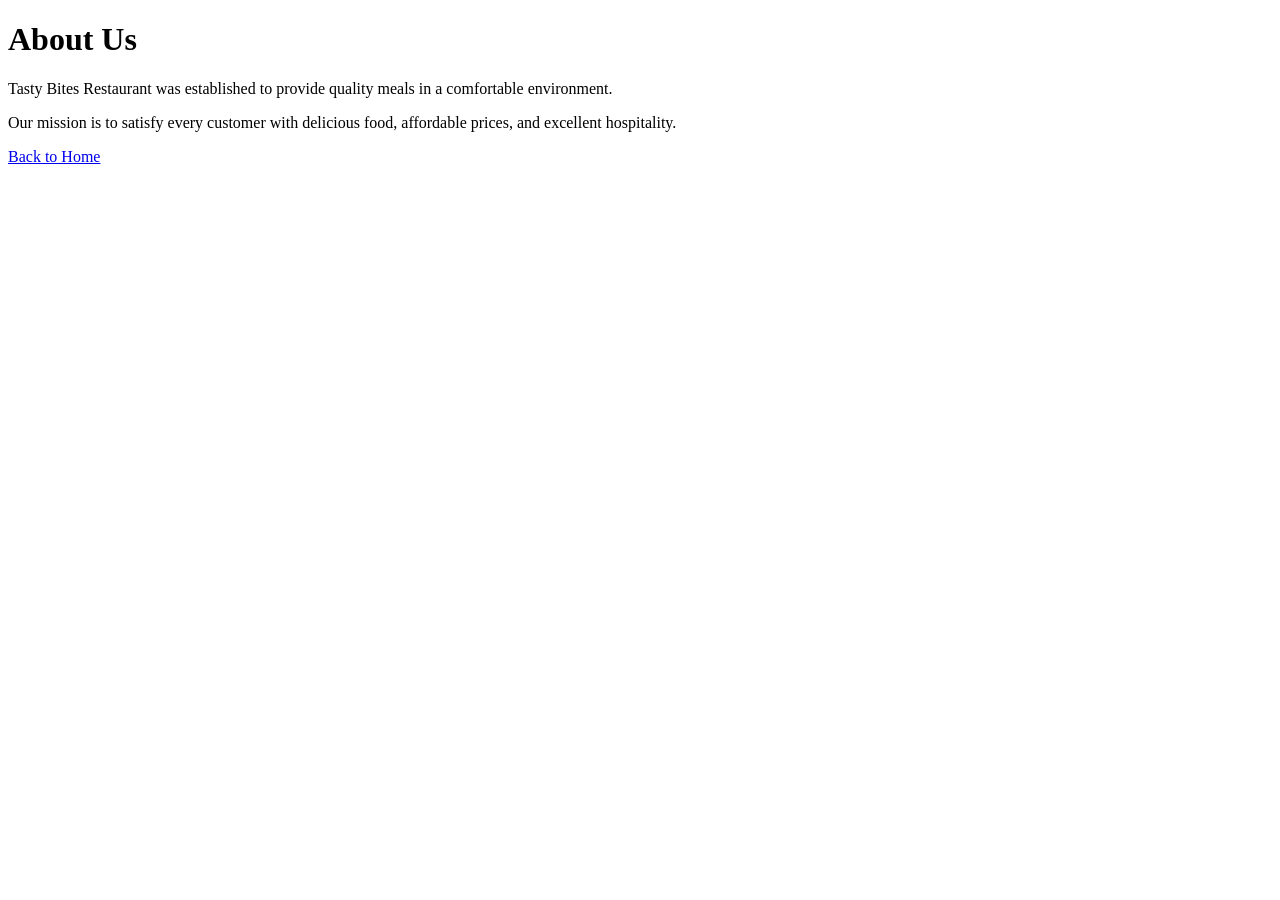
==== about.html @ 7d634af4 "add restaurant websites with 11 HTML pages" ====
<!DOCTYPE html>
<html lang="en">
<head>
    <meta charset="UTF-8">
    <meta name="viewport" content="width=device-width, initial-scale=1.0">
    <title>About Us</title>
</head>
<body>
    <h1>About Us</h1>

<p>Tasty Bites Restaurant was established to provide quality meals in a comfortable environment.</p>

<p>Our mission is to satisfy every customer with delicious food, affordable prices, and excellent hospitality.</p>

<a href="index.html">Back to Home</a>
</body>
</html>
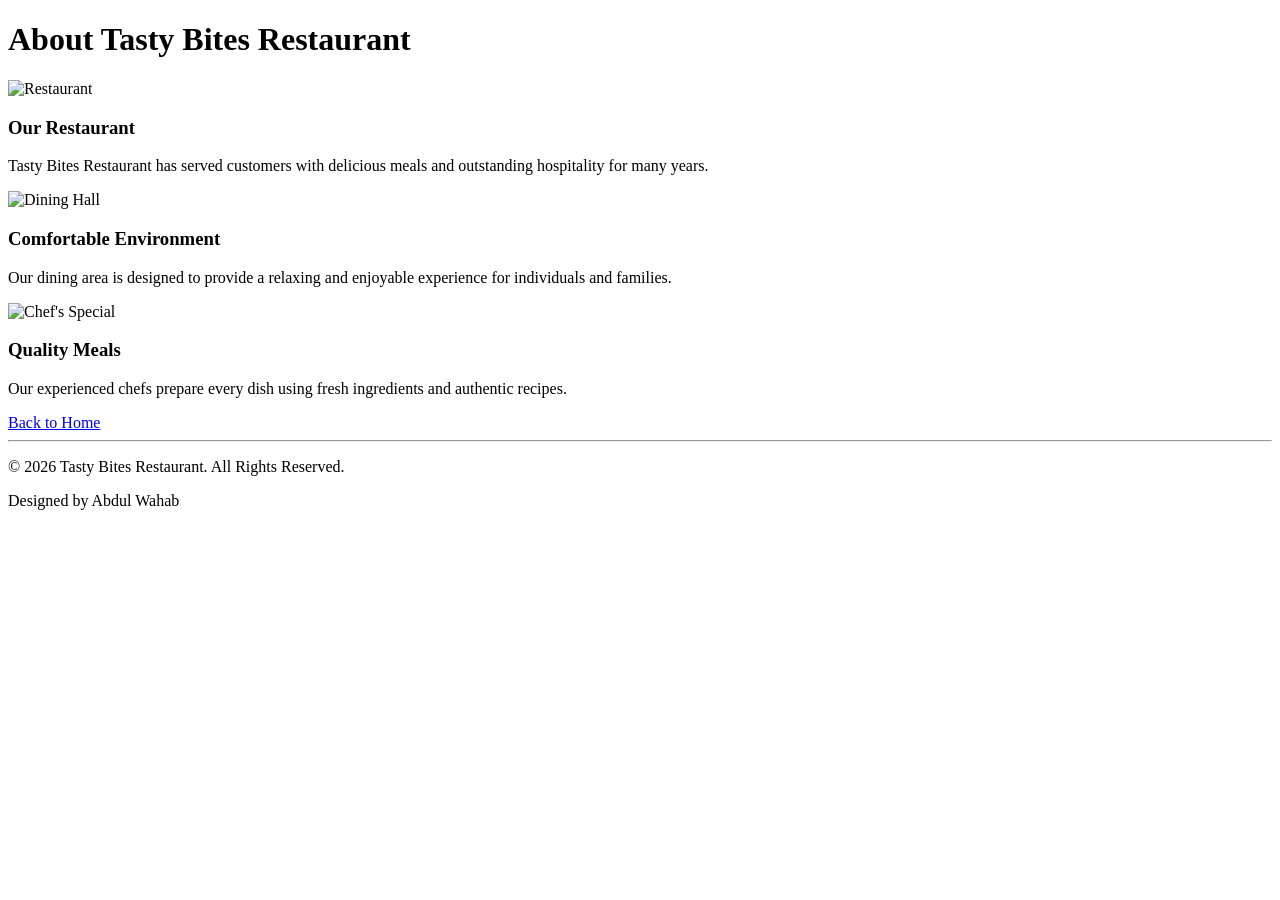
==== commit 03d5a96a: "updated restaurant website with images and new pages" ====
--- a/about.html
+++ b/about.html
@@ -6,12 +6,30 @@
     <title>About Us</title>
 </head>
 <body>
-    <h1>About Us</h1>
+    <h1>About Tasty Bites Restaurant</h1>
 
-<p>Tasty Bites Restaurant was established to provide quality meals in a comfortable environment.</p>
+<img src="https://images.unsplash.com/photo-1552566626-52f8b828add9?w=500" alt="Restaurant" width="300">
 
-<p>Our mission is to satisfy every customer with delicious food, affordable prices, and excellent hospitality.</p>
+<h3>Our Restaurant</h3>
+<p>Tasty Bites Restaurant has served customers with delicious meals and outstanding hospitality for many years.</p>
+
+<img src="https://images.unsplash.com/photo-1517248135467-4c7edcad34c4?w=500" alt="Dining Hall" width="300">
+
+<h3>Comfortable Environment</h3>
+<p>Our dining area is designed to provide a relaxing and enjoyable experience for individuals and families.</p>
+
+<img src="https://images.unsplash.com/photo-1414235077428-338989a2e8c0?w=500" alt="Chef's Special" width="300">
+
+<h3>Quality Meals</h3>
+<p>Our experienced chefs prepare every dish using fresh ingredients and authentic recipes.</p>
 
 <a href="index.html">Back to Home</a>
+
+<hr>
+
+<footer>
+    <p>&copy; 2026 Tasty Bites Restaurant. All Rights Reserved.</p>
+    <p>Designed by Abdul Wahab</p>
+</footer>
 </body>
 </html>
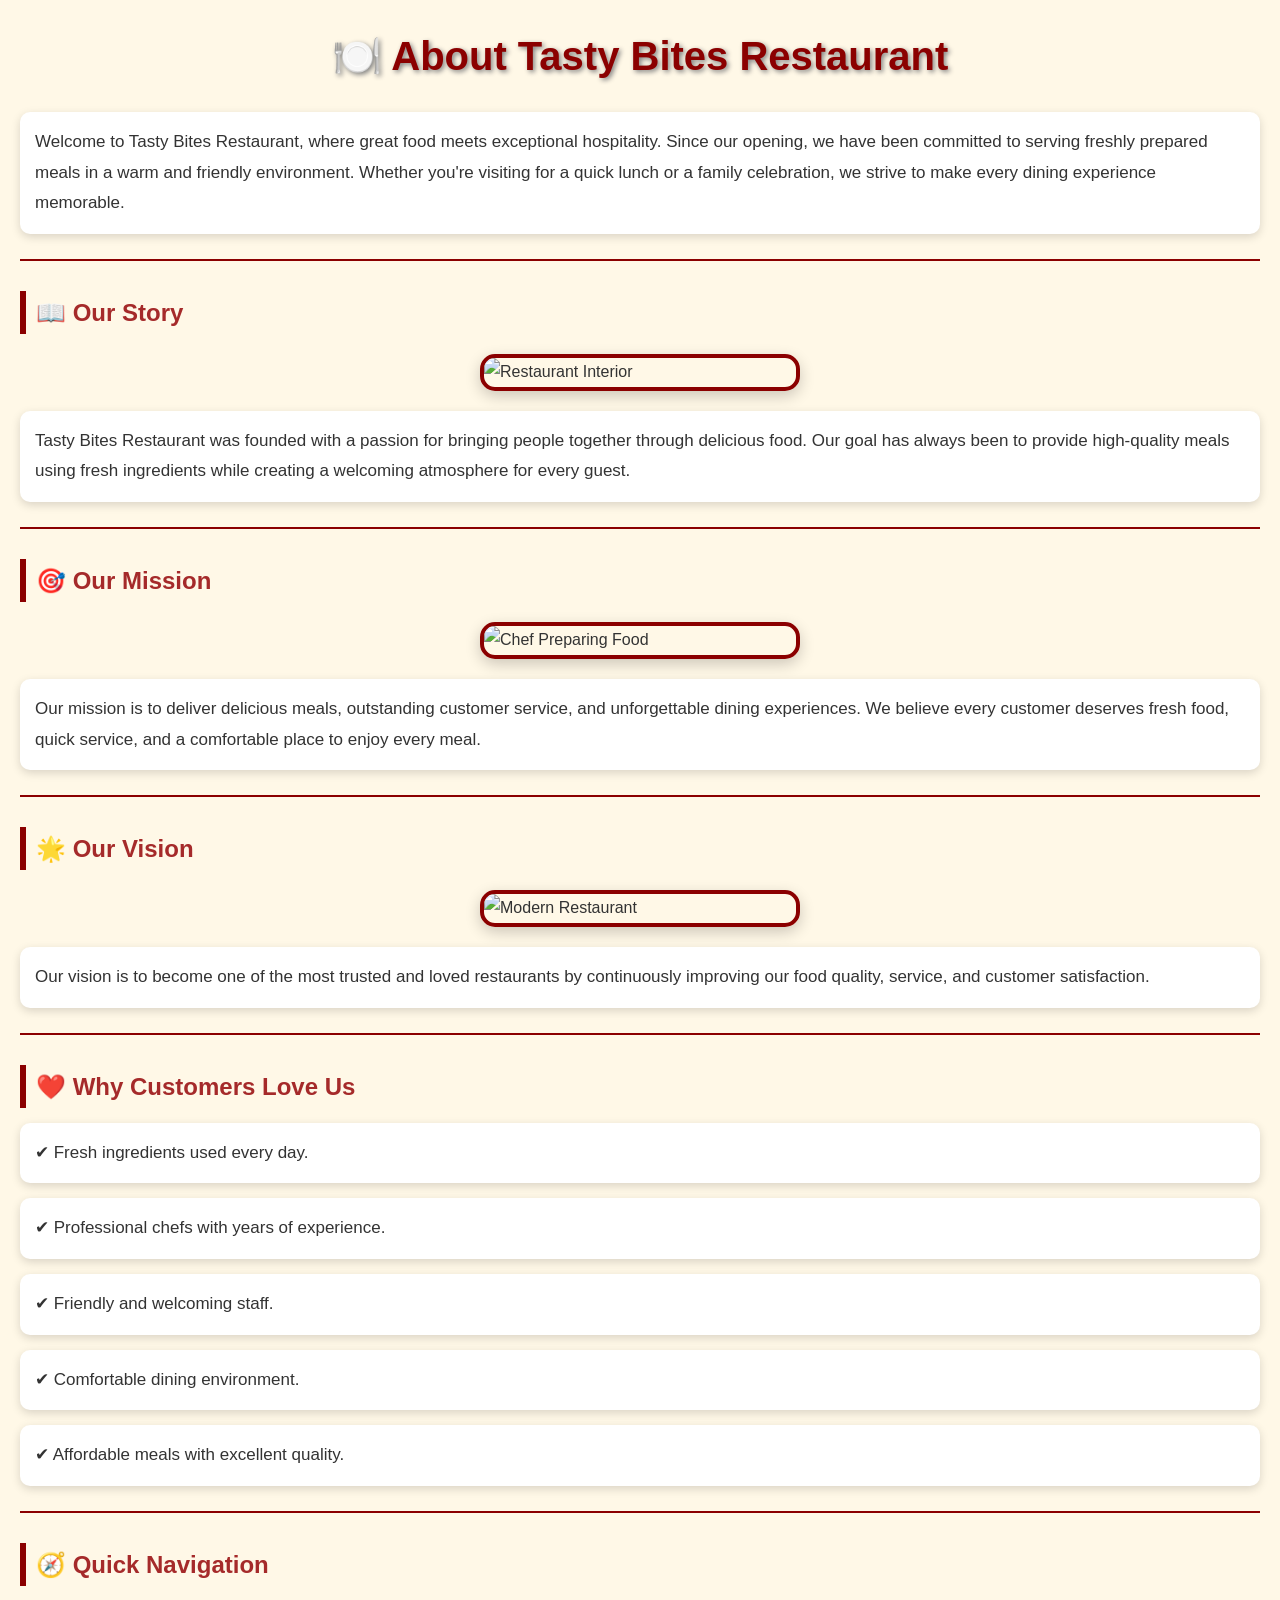
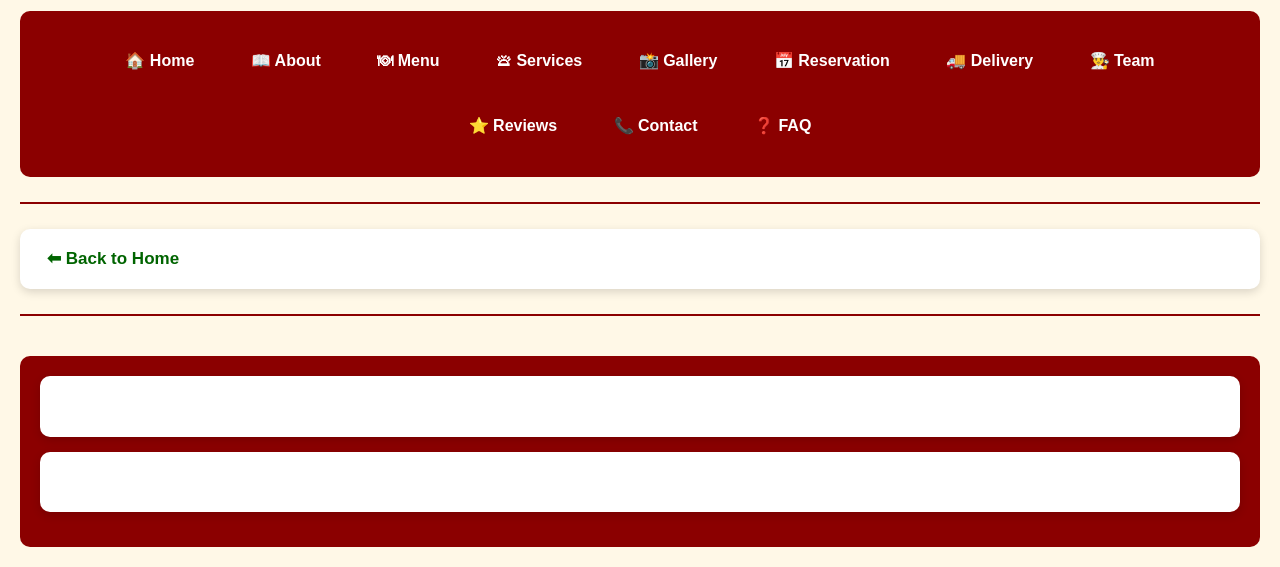
==== commit 8c473214: "updated website with improved design and pages" ====
--- a/about.html
+++ b/about.html
@@ -4,26 +4,88 @@
     <meta charset="UTF-8">
     <meta name="viewport" content="width=device-width, initial-scale=1.0">
     <title>About Us</title>
+    <link rel="stylesheet" href="css/style.css">
 </head>
 <body>
-    <h1>About Tasty Bites Restaurant</h1>
 
-<img src="https://images.unsplash.com/photo-1552566626-52f8b828add9?w=500" alt="Restaurant" width="300">
+<h1>🍽️ About Tasty Bites Restaurant</h1>
 
-<h3>Our Restaurant</h3>
-<p>Tasty Bites Restaurant has served customers with delicious meals and outstanding hospitality for many years.</p>
+<p>
+Welcome to Tasty Bites Restaurant, where great food meets exceptional hospitality.
+Since our opening, we have been committed to serving freshly prepared meals in a warm and friendly environment.
+Whether you're visiting for a quick lunch or a family celebration, we strive to make every dining experience memorable.
+</p>
 
-<img src="https://images.unsplash.com/photo-1517248135467-4c7edcad34c4?w=500" alt="Dining Hall" width="300">
+<hr>
 
-<h3>Comfortable Environment</h3>
-<p>Our dining area is designed to provide a relaxing and enjoyable experience for individuals and families.</p>
+<h2>📖 Our Story</h2>
 
-<img src="https://images.unsplash.com/photo-1414235077428-338989a2e8c0?w=500" alt="Chef's Special" width="300">
+<img src="https://images.unsplash.com/photo-1552566626-52f8b828add9?w=600"
+alt="Restaurant Interior" width="350">
 
-<h3>Quality Meals</h3>
-<p>Our experienced chefs prepare every dish using fresh ingredients and authentic recipes.</p>
+<p>
+Tasty Bites Restaurant was founded with a passion for bringing people together through delicious food.
+Our goal has always been to provide high-quality meals using fresh ingredients while creating a welcoming atmosphere for every guest.
+</p>
 
-<a href="index.html">Back to Home</a>
+<hr>
+
+<h2>🎯 Our Mission</h2>
+
+<img src="https://images.unsplash.com/photo-1414235077428-338989a2e8c0?w=600"
+alt="Chef Preparing Food" width="350">
+
+<p>
+Our mission is to deliver delicious meals, outstanding customer service, and unforgettable dining experiences.
+We believe every customer deserves fresh food, quick service, and a comfortable place to enjoy every meal.
+</p>
+
+<hr>
+
+<h2>🌟 Our Vision</h2>
+
+<img src="https://images.unsplash.com/photo-1517248135467-4c7edcad34c4?w=600"
+alt="Modern Restaurant" width="350">
+
+<p>
+Our vision is to become one of the most trusted and loved restaurants by continuously improving our food quality, service, and customer satisfaction.
+</p>
+
+<hr>
+
+<h2>❤️ Why Customers Love Us</h2>
+
+<p>✔ Fresh ingredients used every day.</p>
+<p>✔ Professional chefs with years of experience.</p>
+<p>✔ Friendly and welcoming staff.</p>
+<p>✔ Comfortable dining environment.</p>
+<p>✔ Affordable meals with excellent quality.</p>
+
+<hr>
+
+<h2>🧭 Quick Navigation</h2>
+
+<nav>
+
+<a href="index.html">🏠 Home</a>
+<a href="about.html">📖 About</a>
+<a href="menu.html">🍽 Menu</a>
+<a href="services.html">🛎 Services</a>
+<a href="gallery.html">📸 Gallery</a>
+<a href="reservation.html">📅 Reservation</a>
+<a href="delivery.html">🚚 Delivery</a>
+<a href="team.html">👨‍🍳 Team</a>
+<a href="testimonials.html">⭐ Reviews</a>
+<a href="contact.html">📞 Contact</a>
+<a href="faq.html">❓ FAQ</a>
+
+</nav>
+
+<hr>
+
+<p>
+<a href="index.html">⬅ Back to Home</a>
+</p>
 
 <hr>
 
@@ -31,5 +93,6 @@
     <p>&copy; 2026 Tasty Bites Restaurant. All Rights Reserved.</p>
     <p>Designed by Abdul Wahab</p>
 </footer>
+
 </body>
 </html>
--- a/css/style.css
+++ b/css/style.css
@@ -0,0 +1,263 @@
+/* ===== Tasty Bites Restaurant ===== */
+
+*{
+    margin:0;
+    padding:0;
+    box-sizing:border-box;
+}
+
+body{
+    background-color:#FFF8E7;
+    font-family:Arial, Helvetica, sans-serif;
+    color:#333;
+    line-height:1.8;
+    padding:20px;
+}
+
+h1{
+    text-align:center;
+    color:#8B0000;
+    margin-bottom:20px;
+    font-size:40px;
+}
+
+h2{
+    color:#A52A2A;
+    margin-top:30px;
+    margin-bottom:15px;
+}
+
+h3{
+    color:#B22222;
+    margin-top:20px;
+    margin-bottom:10px;
+}
+
+p{
+    margin-bottom:15px;
+    font-size:17px;
+}
+
+hr{
+    border:1px solid #8B0000;
+    margin:25px 0;
+}
+
+img{
+    display:block;
+    margin:20px auto;
+    width:320px;
+    max-width:100%;
+    border-radius:15px;
+    border:4px solid #8B0000;
+    box-shadow:0 5px 15px rgba(0,0,0,0.2);
+}
+
+a{
+    color:#006400;
+    text-decoration:none;
+    font-weight:bold;
+    padding:8px 12px;
+}
+
+a:hover{
+    color:white;
+    background:#8B0000;
+    border-radius:5px;
+}
+
+form{
+    background:#ffffff;
+    padding:20px;
+    border-radius:10px;
+    border:2px solid #8B0000;
+    box-shadow:0 5px 10px rgba(0,0,0,0.15);
+    margin-top:20px;
+    margin-bottom:20px;
+}
+
+label{
+    font-weight:bold;
+}
+
+input,
+select,
+textarea{
+    width:100%;
+    padding:10px;
+    margin-top:8px;
+    margin-bottom:15px;
+    border:1px solid #999;
+    border-radius:5px;
+    font-size:16px;
+}
+
+input[type="submit"]{
+    background:#8B0000;
+    color:white;
+    border:none;
+    cursor:pointer;
+    font-size:18px;
+    font-weight:bold;
+}
+
+input[type="submit"]:hover{
+    background:#B22222;
+}
+
+footer{
+    text-align:center;
+    padding:20px;
+    margin-top:40px;
+    background:#8B0000;
+    color:white;
+    border-radius:10px;
+}
+
+table{
+    width:100%;
+    border-collapse:collapse;
+    margin-top:20px;
+}
+
+table, th, td{
+    border:1px solid #8B0000;
+}
+
+th{
+    background:#8B0000;
+    color:white;
+    padding:10px;
+}
+
+td{
+    padding:10px;
+    text-align:center;
+}
+
+ul{
+    margin-left:20px;
+}
+
+li{
+    margin-bottom:10px;
+}
+
+button{
+    background:#8B0000;
+    color:white;
+    padding:10px 20px;
+    border:none;
+    border-radius:5px;
+    cursor:pointer;
+    font-size:16px;
+}
+
+button:hover{
+    background:#B22222;
+}
+/* ===========================
+   Navigation Bar
+=========================== */
+
+nav{
+    background:#8B0000;
+    padding:18px;
+    border-radius:10px;
+    text-align:center;
+    margin:25px 0;
+}
+
+nav a{
+    color:white;
+    text-decoration:none;
+    margin:8px;
+    padding:10px 18px;
+    display:inline-block;
+    font-weight:bold;
+    transition:0.3s;
+}
+
+nav a:hover{
+    background:white;
+    color:#8B0000;
+    border-radius:30px;
+}
+
+/* ===========================
+   Page Animation
+=========================== */
+
+body{
+    animation:fadeIn 1s;
+}
+
+@keyframes fadeIn{
+
+from{
+opacity:0;
+transform:translateY(20px);
+}
+
+to{
+opacity:1;
+transform:translateY(0);
+}
+
+}
+
+/* ===========================
+   Image Hover Effect
+=========================== */
+
+img{
+
+transition:0.4s;
+
+}
+
+img:hover{
+
+transform:scale(1.05);
+
+}
+
+/* ===========================
+   Headings
+=========================== */
+
+h1{
+
+text-shadow:2px 2px 5px gray;
+
+}
+
+h2{
+
+border-left:6px solid darkred;
+padding-left:10px;
+
+}
+
+/* ===========================
+   Paragraph Cards
+=========================== */
+
+p{
+
+background:white;
+padding:15px;
+border-radius:10px;
+box-shadow:0 3px 10px rgba(0,0,0,.15);
+
+}
+
+/* ===========================
+   Footer
+=========================== */
+
+footer{
+
+margin-top:40px;
+
+}
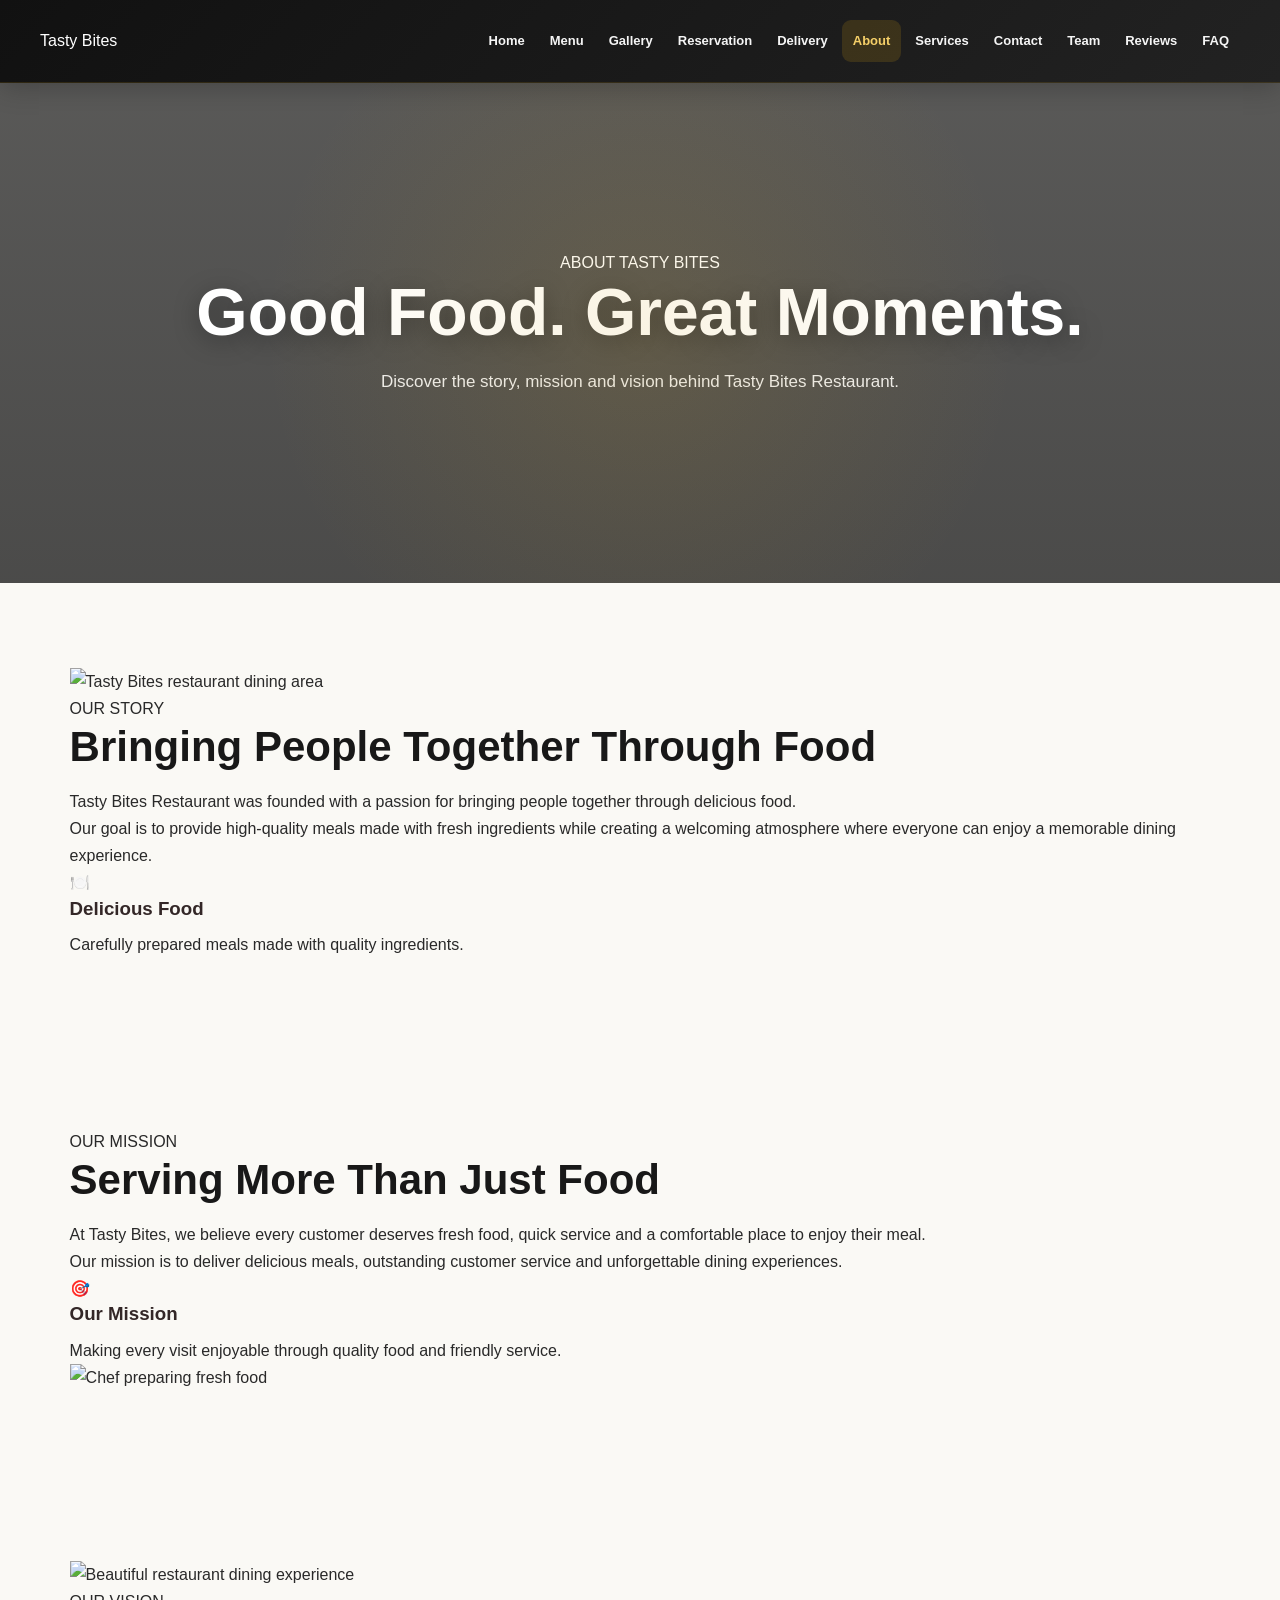
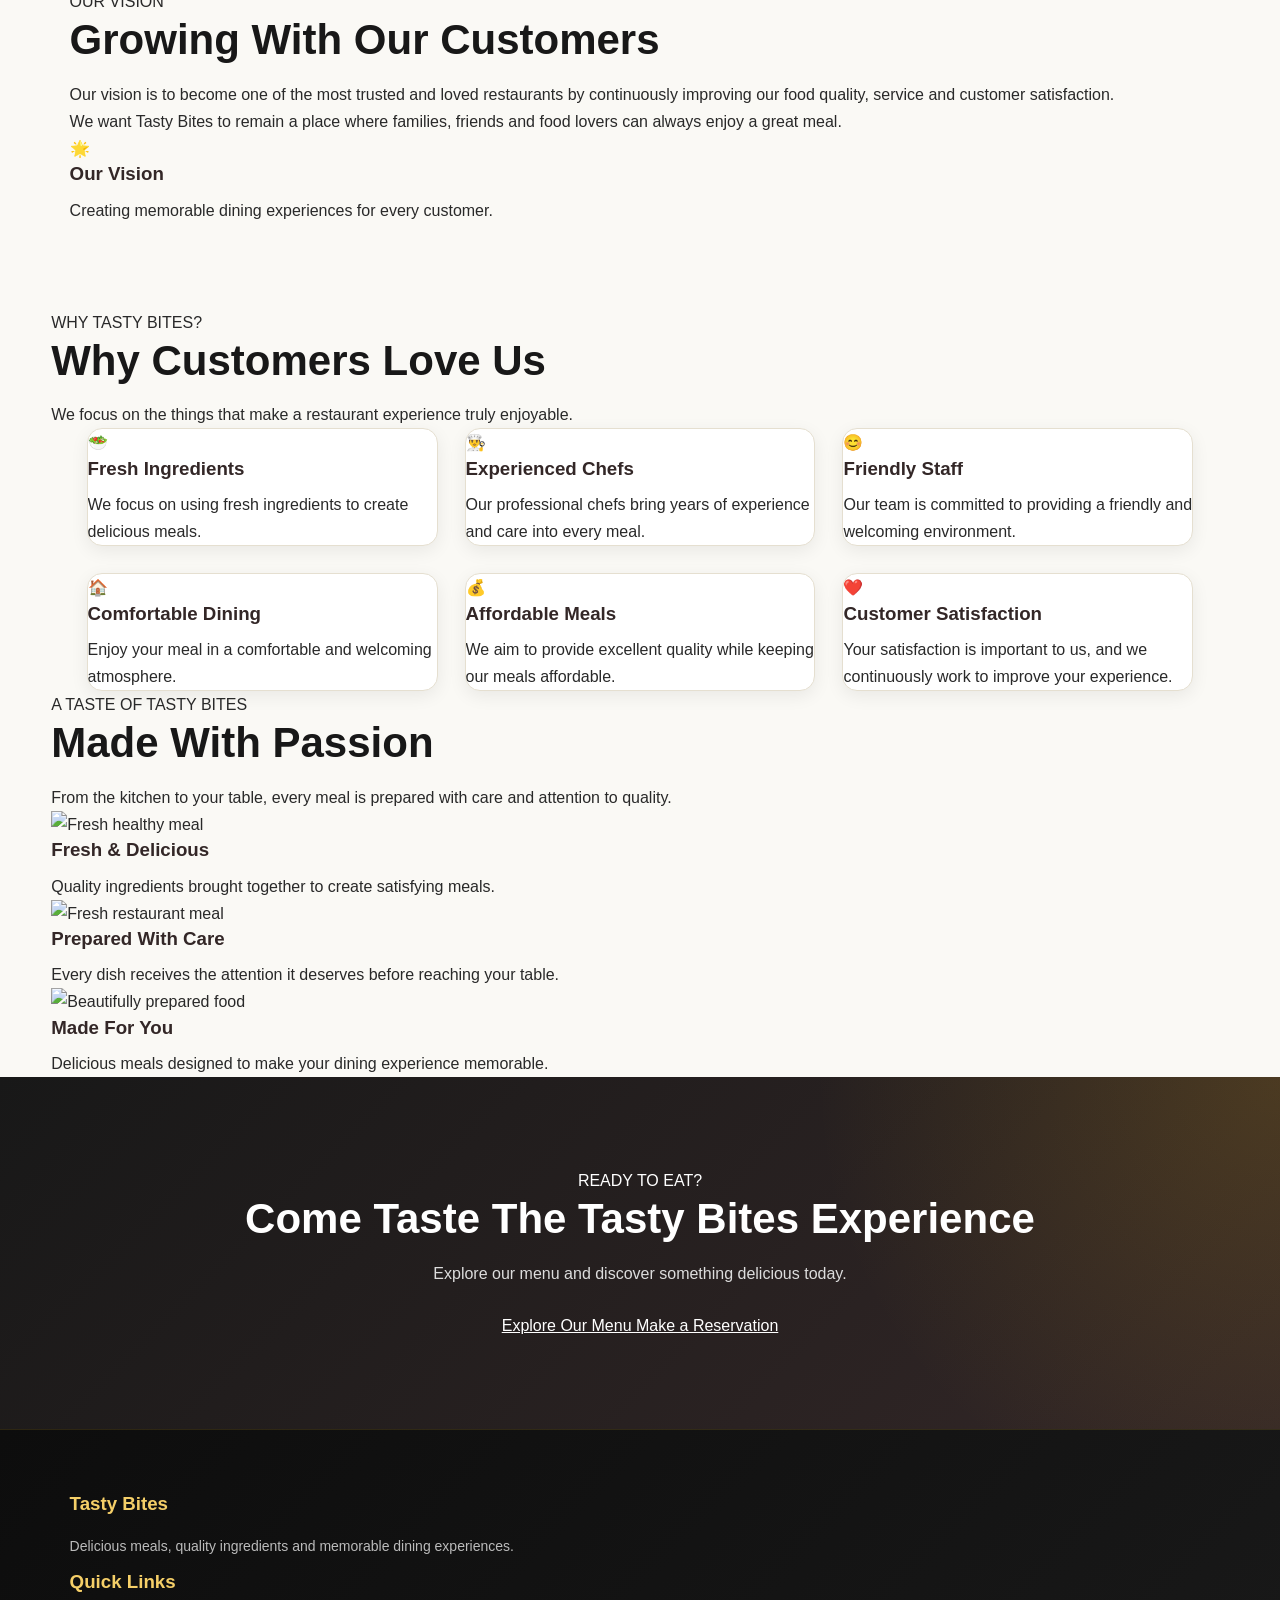
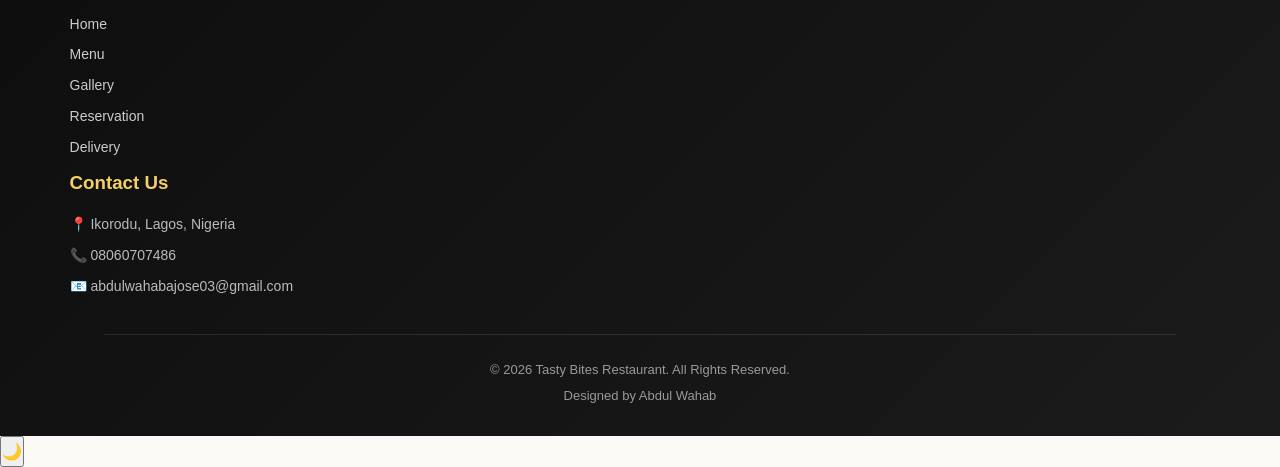
==== commit e3b70904: "updated" ====
--- a/about.html
+++ b/about.html
@@ -1,98 +1,546 @@
 <!DOCTYPE html>
 <html lang="en">
+
 <head>
     <meta charset="UTF-8">
     <meta name="viewport" content="width=device-width, initial-scale=1.0">
-    <title>About Us</title>
+
+    <title>About Us | Tasty Bites Restaurant</title>
+
+    <meta
+        name="description"
+        content="Learn more about Tasty Bites Restaurant, our story, mission, vision and commitment to delicious food and excellent customer service."
+    >
+
     <link rel="stylesheet" href="css/style.css">
+
+    <!-- Tasty Bites Favicon - DO NOT CHANGE -->
+    <link
+        rel="icon"
+        type="image/png"
+        href="https://i.ibb.co/NdqWKNHB/B29-E8821-B518-4391-AA75-56980-D4-BD2-D9.png"
+        id="2misrt"
+    >
 </head>
+
 <body>
 
-<h1>🍽️ About Tasty Bites Restaurant</h1>
-
-<p>
-Welcome to Tasty Bites Restaurant, where great food meets exceptional hospitality.
-Since our opening, we have been committed to serving freshly prepared meals in a warm and friendly environment.
-Whether you're visiting for a quick lunch or a family celebration, we strive to make every dining experience memorable.
-</p>
-
-<hr>
-
-<h2>📖 Our Story</h2>
-
-<img src="https://images.unsplash.com/photo-1552566626-52f8b828add9?w=600"
-alt="Restaurant Interior" width="350">
-
-<p>
-Tasty Bites Restaurant was founded with a passion for bringing people together through delicious food.
-Our goal has always been to provide high-quality meals using fresh ingredients while creating a welcoming atmosphere for every guest.
-</p>
-
-<hr>
-
-<h2>🎯 Our Mission</h2>
-
-<img src="https://images.unsplash.com/photo-1414235077428-338989a2e8c0?w=600"
-alt="Chef Preparing Food" width="350">
-
-<p>
-Our mission is to deliver delicious meals, outstanding customer service, and unforgettable dining experiences.
-We believe every customer deserves fresh food, quick service, and a comfortable place to enjoy every meal.
-</p>
-
-<hr>
-
-<h2>🌟 Our Vision</h2>
-
-<img src="https://images.unsplash.com/photo-1517248135467-4c7edcad34c4?w=600"
-alt="Modern Restaurant" width="350">
-
-<p>
-Our vision is to become one of the most trusted and loved restaurants by continuously improving our food quality, service, and customer satisfaction.
-</p>
-
-<hr>
-
-<h2>❤️ Why Customers Love Us</h2>
-
-<p>✔ Fresh ingredients used every day.</p>
-<p>✔ Professional chefs with years of experience.</p>
-<p>✔ Friendly and welcoming staff.</p>
-<p>✔ Comfortable dining environment.</p>
-<p>✔ Affordable meals with excellent quality.</p>
-
-<hr>
-
-<h2>🧭 Quick Navigation</h2>
-
-<nav>
-
-<a href="index.html">🏠 Home</a>
-<a href="about.html">📖 About</a>
-<a href="menu.html">🍽 Menu</a>
-<a href="services.html">🛎 Services</a>
-<a href="gallery.html">📸 Gallery</a>
-<a href="reservation.html">📅 Reservation</a>
-<a href="delivery.html">🚚 Delivery</a>
-<a href="team.html">👨‍🍳 Team</a>
-<a href="testimonials.html">⭐ Reviews</a>
-<a href="contact.html">📞 Contact</a>
-<a href="faq.html">❓ FAQ</a>
-
-</nav>
-
-<hr>
-
-<p>
-<a href="index.html">⬅ Back to Home</a>
-</p>
-
-<hr>
-
-<footer>
-    <p>&copy; 2026 Tasty Bites Restaurant. All Rights Reserved.</p>
-    <p>Designed by Abdul Wahab</p>
-</footer>
+    <!-- ================= HEADER ================= -->
+    <header class="site-header">
+
+        <div class="container header-container">
+
+            <a href="index.html" class="logo">
+                Tasty Bites
+            </a>
+
+            <nav>
+                <a href="index.html">Home</a>
+                <a href="menu.html">Menu</a>
+                <a href="gallery.html">Gallery</a>
+                <a href="reservation.html">Reservation</a>
+                <a href="delivery.html">Delivery</a>
+                <a href="about.html">About</a>
+                <a href="services.html">Services</a>
+                <a href="contact.html">Contact</a>
+                <a href="team.html">Team</a>
+                <a href="testimonials.html">Reviews</a>
+                <a href="faq.html">FAQ</a>
+            </nav>
+
+        </div>
+
+    </header>
+
+
+    <!-- ================= HERO ================= -->
+    <section class="page-hero">
+
+        <div class="container">
+
+            <span class="section-tag">ABOUT TASTY BITES</span>
+
+            <h1>Good Food. Great Moments.</h1>
+
+            <p>
+                Discover the story, mission and vision behind
+                Tasty Bites Restaurant.
+            </p>
+
+        </div>
+
+    </section>
+
+
+    <!-- ================= OUR STORY ================= -->
+    <section class="about-section">
+
+        <div class="container">
+
+            <div class="about-content">
+
+                <div class="about-image">
+
+                    <img
+                        src="https://images.unsplash.com/photo-1517248135467-4c7edcad34c4?auto=format&fit=crop&w=1200&q=80"
+                        alt="Tasty Bites restaurant dining area"
+                    >
+
+                </div>
+
+
+                <div class="about-text">
+
+                    <span class="section-tag">OUR STORY</span>
+
+                    <h2>Bringing People Together Through Food</h2>
+
+                    <p>
+                        Tasty Bites Restaurant was founded with a passion
+                        for bringing people together through delicious food.
+                    </p>
+
+                    <p>
+                        Our goal is to provide high-quality meals made with
+                        fresh ingredients while creating a welcoming
+                        atmosphere where everyone can enjoy a memorable
+                        dining experience.
+                    </p>
+
+                    <div class="about-highlight">
+
+                        <div class="highlight-icon">🍽️</div>
+
+                        <div>
+                            <h3>Delicious Food</h3>
+
+                            <p>
+                                Carefully prepared meals made with quality
+                                ingredients.
+                            </p>
+                        </div>
+
+                    </div>
+
+                </div>
+
+            </div>
+
+        </div>
+
+    </section>
+
+
+    <!-- ================= MISSION ================= -->
+    <section class="about-section about-section-alt">
+
+        <div class="container">
+
+            <div class="about-content reverse">
+
+                <div class="about-text">
+
+                    <span class="section-tag">OUR MISSION</span>
+
+                    <h2>Serving More Than Just Food</h2>
+
+                    <p>
+                        At Tasty Bites, we believe every customer deserves
+                        fresh food, quick service and a comfortable place
+                        to enjoy their meal.
+                    </p>
+
+                    <p>
+                        Our mission is to deliver delicious meals,
+                        outstanding customer service and unforgettable
+                        dining experiences.
+                    </p>
+
+                    <div class="about-highlight">
+
+                        <div class="highlight-icon">🎯</div>
+
+                        <div>
+                            <h3>Our Mission</h3>
+
+                            <p>
+                                Making every visit enjoyable through
+                                quality food and friendly service.
+                            </p>
+                        </div>
+
+                    </div>
+
+                </div>
+
+
+                <div class="about-image">
+
+                    <img
+                        src="https://images.unsplash.com/photo-1556910103-1c02745aae4d?auto=format&fit=crop&w=1200&q=80"
+                        alt="Chef preparing fresh food"
+                    >
+
+                </div>
+
+            </div>
+
+        </div>
+
+    </section>
+
+
+    <!-- ================= VISION ================= -->
+    <section class="about-section">
+
+        <div class="container">
+
+            <div class="about-content">
+
+                <div class="about-image">
+
+                    <img
+                        src="https://images.unsplash.com/photo-1552566626-52f8b828add9?auto=format&fit=crop&w=1200&q=80"
+                        alt="Beautiful restaurant dining experience"
+                    >
+
+                </div>
+
+
+                <div class="about-text">
+
+                    <span class="section-tag">OUR VISION</span>
+
+                    <h2>Growing With Our Customers</h2>
+
+                    <p>
+                        Our vision is to become one of the most trusted
+                        and loved restaurants by continuously improving
+                        our food quality, service and customer satisfaction.
+                    </p>
+
+                    <p>
+                        We want Tasty Bites to remain a place where
+                        families, friends and food lovers can always
+                        enjoy a great meal.
+                    </p>
+
+                    <div class="about-highlight">
+
+                        <div class="highlight-icon">🌟</div>
+
+                        <div>
+                            <h3>Our Vision</h3>
+
+                            <p>
+                                Creating memorable dining experiences
+                                for every customer.
+                            </p>
+                        </div>
+
+                    </div>
+
+                </div>
+
+            </div>
+
+        </div>
+
+    </section>
+
+
+    <!-- ================= WHY CUSTOMERS LOVE US ================= -->
+    <section class="why-us">
+
+        <div class="container">
+
+            <div class="section-heading">
+
+                <span class="section-tag">WHY TASTY BITES?</span>
+
+                <h2>Why Customers Love Us</h2>
+
+                <p>
+                    We focus on the things that make a restaurant
+                    experience truly enjoyable.
+                </p>
+
+            </div>
+
+
+            <div class="features-grid">
+
+                <div class="feature-card">
+
+                    <div class="feature-icon">🥗</div>
+
+                    <h3>Fresh Ingredients</h3>
+
+                    <p>
+                        We focus on using fresh ingredients to create
+                        delicious meals.
+                    </p>
+
+                </div>
+
+
+                <div class="feature-card">
+
+                    <div class="feature-icon">👨‍🍳</div>
+
+                    <h3>Experienced Chefs</h3>
+
+                    <p>
+                        Our professional chefs bring years of experience
+                        and care into every meal.
+                    </p>
+
+                </div>
+
+
+                <div class="feature-card">
+
+                    <div class="feature-icon">😊</div>
+
+                    <h3>Friendly Staff</h3>
+
+                    <p>
+                        Our team is committed to providing a friendly
+                        and welcoming environment.
+                    </p>
+
+                </div>
+
+
+                <div class="feature-card">
+
+                    <div class="feature-icon">🏠</div>
+
+                    <h3>Comfortable Dining</h3>
+
+                    <p>
+                        Enjoy your meal in a comfortable and welcoming
+                        atmosphere.
+                    </p>
+
+                </div>
+
+
+                <div class="feature-card">
+
+                    <div class="feature-icon">💰</div>
+
+                    <h3>Affordable Meals</h3>
+
+                    <p>
+                        We aim to provide excellent quality while keeping
+                        our meals affordable.
+                    </p>
+
+                </div>
+
+
+                <div class="feature-card">
+
+                    <div class="feature-icon">❤️</div>
+
+                    <h3>Customer Satisfaction</h3>
+
+                    <p>
+                        Your satisfaction is important to us, and we
+                        continuously work to improve your experience.
+                    </p>
+
+                </div>
+
+            </div>
+
+        </div>
+
+    </section>
+
+
+    <!-- ================= FOOD SHOWCASE ================= -->
+    <section class="about-food-showcase">
+
+        <div class="container">
+
+            <div class="section-heading">
+
+                <span class="section-tag">A TASTE OF TASTY BITES</span>
+
+                <h2>Made With Passion</h2>
+
+                <p>
+                    From the kitchen to your table, every meal is prepared
+                    with care and attention to quality.
+                </p>
+
+            </div>
+
+
+            <div class="food-showcase-grid">
+
+                <div class="food-showcase-card">
+
+                    <img
+                        src="https://images.unsplash.com/photo-1546069901-ba9599a7e63c?auto=format&fit=crop&w=900&q=80"
+                        alt="Fresh healthy meal"
+                    >
+
+                    <div class="food-showcase-content">
+                        <h3>Fresh & Delicious</h3>
+                        <p>
+                            Quality ingredients brought together
+                            to create satisfying meals.
+                        </p>
+                    </div>
+
+                </div>
+
+
+                <div class="food-showcase-card">
+
+                    <img
+                        src="https://images.unsplash.com/photo-1565299624946-b28f40a0ae38?auto=format&fit=crop&w=900&q=80"
+                        alt="Fresh restaurant meal"
+                    >
+
+                    <div class="food-showcase-content">
+                        <h3>Prepared With Care</h3>
+                        <p>
+                            Every dish receives the attention it deserves
+                            before reaching your table.
+                        </p>
+                    </div>
+
+                </div>
+
+
+                <div class="food-showcase-card">
+
+                    <img
+                        src="https://images.unsplash.com/photo-1504674900247-0877df9cc836?auto=format&fit=crop&w=900&q=80"
+                        alt="Beautifully prepared food"
+                    >
+
+                    <div class="food-showcase-content">
+                        <h3>Made For You</h3>
+                        <p>
+                            Delicious meals designed to make your
+                            dining experience memorable.
+                        </p>
+                    </div>
+
+                </div>
+
+            </div>
+
+        </div>
+
+    </section>
+
+
+    <!-- ================= CTA ================= -->
+    <section class="cta-section">
+
+        <div class="container">
+
+            <span class="section-tag">READY TO EAT?</span>
+
+            <h2>Come Taste The Tasty Bites Experience</h2>
+
+            <p>
+                Explore our menu and discover something delicious today.
+            </p>
+
+            <div class="cta-buttons">
+
+                <a href="menu.html" class="btn btn-primary">
+                    Explore Our Menu
+                </a>
+
+                <a href="reservation.html" class="btn btn-secondary">
+                    Make a Reservation
+                </a>
+
+            </div>
+
+        </div>
+
+    </section>
+
+
+    <!-- ================= FOOTER ================= -->
+    <footer class="site-footer">
+
+        <div class="container">
+
+            <div class="footer-grid">
+
+                <div class="footer-column">
+
+                    <h3>Tasty Bites</h3>
+
+                    <p>
+                        Delicious meals, quality ingredients and
+                        memorable dining experiences.
+                    </p>
+
+                </div>
+
+
+                <div class="footer-column">
+
+                    <h3>Quick Links</h3>
+
+                    <a href="index.html">Home</a>
+                    <a href="menu.html">Menu</a>
+                    <a href="gallery.html">Gallery</a>
+                    <a href="reservation.html">Reservation</a>
+                    <a href="delivery.html">Delivery</a>
+
+                </div>
+
+
+                <div class="footer-column">
+
+                    <h3>Contact Us</h3>
+
+                    <p>📍 Ikorodu, Lagos, Nigeria</p>
+
+                    <p>📞 08060707486</p>
+
+                    <p>
+                        📧 abdulwahabajose03@gmail.com
+                    </p>
+
+                </div>
+
+            </div>
+
+
+            <div class="footer-bottom">
+
+                <p>
+                    &copy; 2026 Tasty Bites Restaurant.
+                    All Rights Reserved.
+                </p>
+
+                <p>
+                    Designed by Abdul Wahab
+                </p>
+
+            </div>
+
+        </div>
+
+    </footer>
+
+
+    <!-- ================= JAVASCRIPT ================= -->
+    <script src="css/javascript/java.js"></script>
 
 </body>
+
 </html>
--- a/css/style.css
+++ b/css/style.css
@@ -1,263 +1,4704 @@
-/* ===== Tasty Bites Restaurant ===== */
-
-*{
-    margin:0;
-    padding:0;
-    box-sizing:border-box;
-}
-
-body{
-    background-color:#FFF8E7;
-    font-family:Arial, Helvetica, sans-serif;
-    color:#333;
-    line-height:1.8;
-    padding:20px;
-}
-
-h1{
-    text-align:center;
-    color:#8B0000;
-    margin-bottom:20px;
-    font-size:40px;
-}
-
-h2{
-    color:#A52A2A;
-    margin-top:30px;
-    margin-bottom:15px;
-}
-
-h3{
-    color:#B22222;
-    margin-top:20px;
-    margin-bottom:10px;
-}
-
-p{
-    margin-bottom:15px;
-    font-size:17px;
-}
-
-hr{
-    border:1px solid #8B0000;
-    margin:25px 0;
-}
-
-img{
-    display:block;
-    margin:20px auto;
-    width:320px;
-    max-width:100%;
-    border-radius:15px;
-    border:4px solid #8B0000;
-    box-shadow:0 5px 15px rgba(0,0,0,0.2);
-}
-
-a{
-    color:#006400;
-    text-decoration:none;
-    font-weight:bold;
-    padding:8px 12px;
-}
-
-a:hover{
-    color:white;
-    background:#8B0000;
-    border-radius:5px;
-}
-
-form{
-    background:#ffffff;
-    padding:20px;
-    border-radius:10px;
-    border:2px solid #8B0000;
-    box-shadow:0 5px 10px rgba(0,0,0,0.15);
-    margin-top:20px;
-    margin-bottom:20px;
-}
-
-label{
-    font-weight:bold;
-}
-
+/* =========================================================
+   TASTY BITES RESTAURANT
+   PREMIUM CHARCOAL + GOLD THEME
+   BEAUTIFUL • MODERN • RESPONSIVE
+========================================================= */
+
+
+/* =========================================================
+   1. ROOT VARIABLES
+========================================================= */
+
+:root {
+    --primary: #181818;
+    --primary-dark: #0d0d0d;
+    --secondary: #332727;
+
+    --gold: #d4a017;
+    --gold-light: #f5cf68;
+    --gold-dark: #a87900;
+
+    --cream: #fff8e7;
+    --white: #ffffff;
+    --black: #111111;
+
+    --text: #292929;
+    --text-light: #666666;
+    --muted: #888888;
+
+    --background: #faf9f5;
+    --light-section: #f5f1e6;
+
+    --border: #e5dfd0;
+
+    --success: #2e7d32;
+    --danger: #c62828;
+
+    --shadow-sm:
+        0 5px 18px rgba(0, 0, 0, 0.07);
+
+    --shadow-md:
+        0 12px 35px rgba(0, 0, 0, 0.12);
+
+    --shadow-lg:
+        0 22px 55px rgba(0, 0, 0, 0.18);
+
+    --gold-shadow:
+        0 10px 30px rgba(212, 160, 23, 0.22);
+
+    --radius-sm: 8px;
+    --radius-md: 15px;
+    --radius-lg: 24px;
+
+    --transition: 0.3s ease;
+}
+
+
+/* =========================================================
+   2. RESET
+========================================================= */
+
+* {
+    margin: 0;
+    padding: 0;
+    box-sizing: border-box;
+}
+
+html {
+    scroll-behavior: smooth;
+}
+
+body {
+    font-family:
+        Arial,
+        Helvetica,
+        sans-serif;
+
+    background:
+        var(--background);
+
+    color:
+        var(--text);
+
+    line-height:
+        1.7;
+
+    overflow-x:
+        hidden;
+}
+
+img {
+    display: block;
+    max-width: 100%;
+}
+
+a {
+    color: inherit;
+}
+
+button,
 input,
-select,
-textarea{
-    width:100%;
-    padding:10px;
-    margin-top:8px;
-    margin-bottom:15px;
-    border:1px solid #999;
-    border-radius:5px;
-    font-size:16px;
-}
-
-input[type="submit"]{
-    background:#8B0000;
-    color:white;
-    border:none;
-    cursor:pointer;
-    font-size:18px;
-    font-weight:bold;
-}
-
-input[type="submit"]:hover{
-    background:#B22222;
-}
-
-footer{
-    text-align:center;
-    padding:20px;
-    margin-top:40px;
-    background:#8B0000;
-    color:white;
-    border-radius:10px;
-}
-
-table{
-    width:100%;
-    border-collapse:collapse;
-    margin-top:20px;
-}
-
-table, th, td{
-    border:1px solid #8B0000;
-}
-
-th{
-    background:#8B0000;
-    color:white;
-    padding:10px;
-}
-
-td{
-    padding:10px;
-    text-align:center;
-}
-
-ul{
-    margin-left:20px;
-}
-
-li{
-    margin-bottom:10px;
-}
-
-button{
-    background:#8B0000;
-    color:white;
-    padding:10px 20px;
-    border:none;
-    border-radius:5px;
-    cursor:pointer;
-    font-size:16px;
-}
-
-button:hover{
-    background:#B22222;
-}
-/* ===========================
-   Navigation Bar
-=========================== */
-
-nav{
-    background:#8B0000;
-    padding:18px;
-    border-radius:10px;
-    text-align:center;
-    margin:25px 0;
-}
-
-nav a{
-    color:white;
-    text-decoration:none;
-    margin:8px;
-    padding:10px 18px;
-    display:inline-block;
-    font-weight:bold;
-    transition:0.3s;
-}
-
-nav a:hover{
-    background:white;
-    color:#8B0000;
-    border-radius:30px;
-}
-
-/* ===========================
-   Page Animation
-=========================== */
-
-body{
-    animation:fadeIn 1s;
-}
-
-@keyframes fadeIn{
-
-from{
-opacity:0;
-transform:translateY(20px);
-}
-
-to{
-opacity:1;
-transform:translateY(0);
-}
-
-}
-
-/* ===========================
-   Image Hover Effect
-=========================== */
-
-img{
-
-transition:0.4s;
-
-}
-
-img:hover{
-
-transform:scale(1.05);
-
-}
-
-/* ===========================
-   Headings
-=========================== */
-
-h1{
-
-text-shadow:2px 2px 5px gray;
-
-}
-
-h2{
-
-border-left:6px solid darkred;
-padding-left:10px;
-
-}
-
-/* ===========================
-   Paragraph Cards
-=========================== */
-
-p{
-
-background:white;
-padding:15px;
-border-radius:10px;
-box-shadow:0 3px 10px rgba(0,0,0,.15);
-
-}
-
-/* ===========================
-   Footer
-=========================== */
-
-footer{
-
-margin-top:40px;
-
-}+textarea,
+select {
+    font: inherit;
+}
+
+button {
+    cursor: pointer;
+}
+
+
+/* =========================================================
+   3. CONTAINERS
+========================================================= */
+
+.container,
+.section-container {
+    width: min(1180px, 92%);
+    margin: 0 auto;
+}
+
+section {
+    width: 100%;
+}
+
+main {
+    width: 100%;
+}
+
+
+/* =========================================================
+   4. HEADER
+========================================================= */
+
+header,
+.site-header {
+    width: 100%;
+
+    background:
+        linear-gradient(
+            135deg,
+            #111111,
+            #222222
+        );
+
+    color:
+        var(--white);
+
+    position:
+        relative;
+
+    z-index:
+        10000;
+
+    box-shadow:
+        0 5px 25px rgba(0, 0, 0, 0.22);
+
+    border-bottom:
+        1px solid rgba(212, 160, 23, 0.15);
+}
+
+.header-inner,
+.header-container {
+    width: min(1200px, 94%);
+
+    min-height:
+        82px;
+
+    margin:
+        0 auto;
+
+    display:
+        flex;
+
+    align-items:
+        center;
+
+    justify-content:
+        space-between;
+
+    gap:
+        25px;
+
+    position:
+        relative;
+}
+
+
+/* =========================================================
+   5. LOGO
+========================================================= */
+
+.logo {
+    flex-shrink:
+        0;
+
+    z-index:
+        10003;
+
+    text-decoration:
+        none;
+}
+
+.logo h1 {
+    margin:
+        0;
+
+    color:
+        var(--gold-light);
+
+    font-size:
+        25px;
+
+    line-height:
+        1.2;
+
+    font-weight:
+        800;
+
+    letter-spacing:
+        -0.5px;
+}
+
+.logo p {
+    margin:
+        2px 0 0;
+
+    color:
+        #dddddd;
+
+    font-size:
+        11px;
+
+    letter-spacing:
+        2px;
+
+    text-transform:
+        uppercase;
+}
+
+
+/* =========================================================
+   6. NAVIGATION
+========================================================= */
+
+nav {
+    display:
+        flex;
+
+    align-items:
+        center;
+
+    justify-content:
+        center;
+
+    gap:
+        3px;
+
+    background:
+        transparent;
+
+    margin:
+        0;
+
+    padding:
+        0;
+
+    position:
+        relative;
+
+    z-index:
+        10001;
+}
+
+nav ul {
+    list-style:
+        none;
+
+    display:
+        flex;
+
+    align-items:
+        center;
+
+    justify-content:
+        center;
+
+    gap:
+        4px;
+
+    margin:
+        0;
+
+    padding:
+        0;
+}
+
+nav a {
+    display:
+        inline-flex;
+
+    align-items:
+        center;
+
+    justify-content:
+        center;
+
+    color:
+        #f5f5f5;
+
+    text-decoration:
+        none;
+
+    font-size:
+        13px;
+
+    font-weight:
+        600;
+
+    padding:
+        10px 11px;
+
+    border-radius:
+        9px;
+
+    transition:
+        color var(--transition),
+        background var(--transition),
+        transform var(--transition);
+}
+
+nav a:hover {
+    color:
+        var(--gold-light);
+
+    background:
+        rgba(212, 160, 23, 0.13);
+
+    transform:
+        translateY(-2px);
+}
+
+nav a.active {
+    color:
+        var(--gold-light);
+
+    background:
+        rgba(212, 160, 23, 0.17);
+}
+
+
+/* =========================================================
+   7. HAMBURGER
+========================================================= */
+
+#mobileMenuButton {
+    display:
+        none;
+
+    width:
+        46px;
+
+    height:
+        46px;
+
+    align-items:
+        center;
+
+    justify-content:
+        center;
+
+    border:
+        none;
+
+    outline:
+        none;
+
+    background:
+        var(--gold);
+
+    color:
+        var(--black);
+
+    border-radius:
+        11px;
+
+    font-size:
+        25px;
+
+    font-weight:
+        800;
+
+    line-height:
+        1;
+
+    box-shadow:
+        0 6px 20px rgba(0, 0, 0, 0.25);
+
+    transition:
+        background var(--transition),
+        transform var(--transition);
+}
+
+#mobileMenuButton:hover {
+    background:
+        var(--gold-light);
+}
+
+#mobileMenuButton:active {
+    transform:
+        scale(0.93);
+}
+
+
+/* =========================================================
+   8. HERO
+========================================================= */
+
+.hero,
+.page-hero {
+    position:
+        relative;
+
+    min-height:
+        500px;
+
+    padding:
+        100px 20px;
+
+    display:
+        flex;
+
+    align-items:
+        center;
+
+    justify-content:
+        center;
+
+    text-align:
+        center;
+
+    overflow:
+        hidden;
+
+    color:
+        var(--white);
+
+    background:
+        linear-gradient(
+            rgba(10, 10, 10, 0.67),
+            rgba(10, 10, 10, 0.73)
+        ),
+        url("https://images.unsplash.com/photo-1517248135467-4c7edcad34c4?auto=format&fit=crop&w=1800&q=85")
+        center / cover no-repeat;
+}
+
+.hero::before,
+.page-hero::before {
+    content:
+        "";
+
+    position:
+        absolute;
+
+    inset:
+        0;
+
+    background:
+        radial-gradient(
+            circle at center,
+            rgba(212, 160, 23, 0.12),
+            transparent 55%
+        );
+
+    pointer-events:
+        none;
+}
+
+.hero-content,
+.page-hero-content {
+    position:
+        relative;
+
+    z-index:
+        2;
+
+    width:
+        min(850px, 94%);
+}
+
+.hero h1,
+.hero h2,
+.page-hero h1,
+.page-hero h2 {
+    color:
+        var(--white);
+
+    font-size:
+        clamp(35px, 6vw, 66px);
+
+    line-height:
+        1.08;
+
+    margin-bottom:
+        20px;
+
+    font-weight:
+        800;
+
+    text-shadow:
+        0 5px 25px rgba(0, 0, 0, 0.35);
+}
+
+.hero p,
+.page-hero p {
+    max-width:
+        750px;
+
+    margin:
+        0 auto 20px;
+
+    color:
+        #eeeeee;
+
+    font-size:
+        17px;
+}
+
+.eyebrow {
+    color:
+        var(--gold-light) !important;
+
+    font-size:
+        13px !important;
+
+    font-weight:
+        800;
+
+    letter-spacing:
+        2.5px;
+
+    text-transform:
+        uppercase;
+
+    margin-bottom:
+        12px !important;
+}
+
+
+/* =========================================================
+   9. HERO IMAGE
+========================================================= */
+
+.hero-image {
+    position:
+        relative;
+
+    width:
+        100%;
+
+    overflow:
+        hidden;
+}
+
+.hero-image img {
+    width:
+        100%;
+
+    height:
+        500px;
+
+    object-fit:
+        cover;
+}
+
+
+/* =========================================================
+   10. BUTTONS
+========================================================= */
+
+.primary-button,
+.secondary-button,
+.cta-button,
+.checkout-btn,
+button[type="submit"],
+input[type="submit"] {
+    display:
+        inline-flex;
+
+    align-items:
+        center;
+
+    justify-content:
+        center;
+
+    min-height:
+        49px;
+
+    padding:
+        12px 23px;
+
+    border-radius:
+        11px;
+
+    font-weight:
+        700;
+
+    text-decoration:
+        none;
+
+    border:
+        none;
+
+    transition:
+        transform var(--transition),
+        background var(--transition),
+        box-shadow var(--transition);
+}
+
+.primary-button,
+.cta-button,
+.checkout-btn,
+button[type="submit"],
+input[type="submit"] {
+    background:
+        linear-gradient(
+            135deg,
+            var(--gold),
+            var(--gold-light)
+        );
+
+    color:
+        var(--black);
+
+    box-shadow:
+        var(--gold-shadow);
+}
+
+.primary-button:hover,
+.cta-button:hover,
+.checkout-btn:hover,
+button[type="submit"]:hover,
+input[type="submit"]:hover {
+    transform:
+        translateY(-3px);
+
+    box-shadow:
+        0 14px 35px rgba(212, 160, 23, 0.3);
+}
+
+.secondary-button {
+    background:
+        rgba(255, 255, 255, 0.04);
+
+    color:
+        var(--white);
+
+    border:
+        1px solid var(--gold-light);
+
+    backdrop-filter:
+        blur(8px);
+}
+
+.secondary-button:hover {
+    background:
+        var(--gold);
+
+    color:
+        var(--black);
+
+    transform:
+        translateY(-3px);
+}
+
+.hero-buttons {
+    margin-top:
+        30px;
+
+    display:
+        flex;
+
+    align-items:
+        center;
+
+    justify-content:
+        center;
+
+    flex-wrap:
+        wrap;
+
+    gap:
+        14px;
+}
+
+
+/* =========================================================
+   11. SECTION TITLES
+========================================================= */
+
+section h2 {
+    color:
+        var(--primary);
+
+    font-size:
+        clamp(28px, 4vw, 42px);
+
+    line-height:
+        1.2;
+
+    margin-bottom:
+        15px;
+}
+
+section h3 {
+    color:
+        var(--secondary);
+
+    line-height:
+        1.3;
+
+    margin-bottom:
+        10px;
+}
+
+.section-title {
+    text-align:
+        center;
+
+    max-width:
+        800px;
+
+    margin:
+        0 auto 45px;
+}
+
+.section-title p {
+    color:
+        var(--text-light);
+}
+
+
+/* =========================================================
+   12. SECTIONS
+========================================================= */
+
+.intro-section,
+.about-section,
+.services-section,
+.contact-section,
+.team-section,
+.testimonials-section,
+.gallery-section,
+.faq-section,
+.menu-section,
+.reservation-section,
+.delivery-section {
+    padding:
+        85px 20px;
+}
+
+.intro-section:nth-child(even),
+.services-section:nth-child(even) {
+    background:
+        var(--light-section);
+}
+
+
+/* =========================================================
+   13. CARDS
+========================================================= */
+
+.card,
+.food-card,
+.menu-card,
+.service-card,
+.team-card,
+.team-member,
+.testimonial-card,
+.contact-card,
+.info-card,
+.feature-card {
+    position:
+        relative;
+
+    background:
+        var(--white);
+
+    border:
+        1px solid var(--border);
+
+    border-radius:
+        var(--radius-md);
+
+    overflow:
+        hidden;
+
+    box-shadow:
+        var(--shadow-sm);
+
+    transition:
+        transform var(--transition),
+        box-shadow var(--transition),
+        border-color var(--transition);
+}
+
+.card:hover,
+.food-card:hover,
+.menu-card:hover,
+.service-card:hover,
+.team-card:hover,
+.team-member:hover,
+.testimonial-card:hover,
+.contact-card:hover,
+.info-card:hover,
+.feature-card:hover {
+    transform:
+        translateY(-8px);
+
+    box-shadow:
+        var(--shadow-lg);
+
+    border-color:
+        rgba(212, 160, 23, 0.35);
+}
+
+
+/* =========================================================
+   14. GRIDS
+========================================================= */
+
+.cards-grid,
+.food-grid,
+.menu-grid,
+.services-grid,
+.team-grid,
+.testimonials-grid,
+.contact-grid,
+.features-grid {
+    width:
+        min(1150px, 94%);
+
+    margin:
+        0 auto;
+
+    display:
+        grid;
+
+    grid-template-columns:
+        repeat(3, minmax(0, 1fr));
+
+    gap:
+        27px;
+}
+
+
+/* =========================================================
+   15. CARD IMAGES
+========================================================= */
+
+.card img,
+.food-card img,
+.menu-card img,
+.menu-item img,
+.service-card img,
+.team-card img,
+.team-member img,
+.testimonial-card img,
+.contact-card img {
+    width:
+        100%;
+
+    height:
+        240px;
+
+    object-fit:
+        cover;
+
+    background:
+        var(--light-section);
+
+    transition:
+        transform 0.6s ease;
+}
+
+.card:hover img,
+.food-card:hover img,
+.menu-card:hover img,
+.service-card:hover img,
+.team-card:hover img,
+.team-member:hover img {
+    transform:
+        scale(1.06);
+}
+
+
+/* =========================================================
+   16. CARD CONTENT
+========================================================= */
+
+.card-content,
+.food-card-content,
+.menu-card-content,
+.service-card-content,
+.team-card-content,
+.team-member-content,
+.testimonial-content,
+.contact-card-content {
+    padding:
+        23px;
+}
+
+.card-content p,
+.food-card-content p,
+.menu-card-content p,
+.service-card-content p,
+.team-card-content p,
+.team-member-content p,
+.testimonial-content p,
+.contact-card-content p {
+    color:
+        var(--text-light);
+
+    font-size:
+        15px;
+}
+
+
+/* =========================================================
+   17. MENU
+========================================================= */
+
+.menu-section {
+    background:
+        var(--background);
+}
+
+.menu-category {
+    width:
+        min(1150px, 94%);
+
+    margin:
+        0 auto 60px;
+}
+
+.menu-category h2 {
+    text-align:
+        center;
+
+    margin-bottom:
+        28px;
+
+    color:
+        var(--secondary);
+}
+
+.menu-item {
+    background:
+        var(--white);
+
+    border:
+        1px solid var(--border);
+
+    border-radius:
+        var(--radius-md);
+
+    overflow:
+        hidden;
+
+    box-shadow:
+        var(--shadow-sm);
+
+    transition:
+        transform var(--transition),
+        box-shadow var(--transition),
+        border-color var(--transition);
+}
+
+.menu-item:hover {
+    transform:
+        translateY(-6px);
+
+    box-shadow:
+        var(--shadow-lg);
+
+    border-color:
+        rgba(212, 160, 23, 0.35);
+}
+
+.menu-item-content {
+    padding:
+        21px;
+}
+
+.menu-item h3 {
+    color:
+        var(--secondary);
+
+    font-size:
+        20px;
+}
+
+.menu-item p {
+    color:
+        var(--text-light);
+
+    font-size:
+        14px;
+}
+
+.price {
+    display:
+        block;
+
+    margin-top:
+        10px;
+
+    color:
+        var(--gold-dark);
+
+    font-size:
+        20px;
+
+    font-weight:
+        800;
+}
+
+
+/* =========================================================
+   18. ADD TO CART
+========================================================= */
+
+.add-to-cart {
+    width:
+        100%;
+
+    margin-top:
+        15px;
+
+    padding:
+        13px 16px;
+
+    border:
+        none;
+
+    border-radius:
+        10px;
+
+    background:
+        linear-gradient(
+            135deg,
+            var(--primary),
+            #292929
+        );
+
+    color:
+        var(--white);
+
+    font-weight:
+        700;
+
+    cursor:
+        pointer;
+
+    box-shadow:
+        0 6px 16px rgba(0, 0, 0, 0.12);
+
+    transition:
+        background var(--transition),
+        color var(--transition),
+        transform var(--transition),
+        box-shadow var(--transition);
+}
+
+.add-to-cart:hover {
+    background:
+        linear-gradient(
+            135deg,
+            var(--gold),
+            var(--gold-light)
+        );
+
+    color:
+        var(--black);
+
+    transform:
+        translateY(-2px);
+
+    box-shadow:
+        var(--gold-shadow);
+}
+
+
+/* =========================================================
+   19. MENU CARD QUANTITY CONTROLS
+========================================================= */
+
+.menu-quantity-controls {
+    width:
+        100%;
+
+    display:
+        flex;
+
+    align-items:
+        center;
+
+    justify-content:
+        center;
+
+    gap:
+        14px;
+
+    margin-top:
+        15px;
+}
+
+.menu-card-minus,
+.menu-card-plus {
+    width:
+        50px;
+
+    height:
+        50px;
+
+    display:
+        flex;
+
+    align-items:
+        center;
+
+    justify-content:
+        center;
+
+    border:
+        none;
+
+    border-radius:
+        11px;
+
+    background:
+        linear-gradient(
+            135deg,
+            var(--gold-dark),
+            var(--gold)
+        );
+
+    color:
+        var(--black);
+
+    font-size:
+        28px;
+
+    font-weight:
+        800;
+
+    cursor:
+        pointer;
+
+    box-shadow:
+        0 6px 16px rgba(212, 160, 23, 0.22);
+
+    transition:
+        transform var(--transition),
+        background var(--transition),
+        box-shadow var(--transition);
+}
+
+.menu-card-minus:hover,
+.menu-card-plus:hover {
+    background:
+        linear-gradient(
+            135deg,
+            var(--gold),
+            var(--gold-light)
+        );
+
+    transform:
+        translateY(-2px);
+
+    box-shadow:
+        0 10px 24px rgba(212, 160, 23, 0.3);
+}
+
+.menu-card-minus:active,
+.menu-card-plus:active {
+    transform:
+        scale(0.92);
+}
+
+.menu-card-quantity {
+    min-width:
+        42px;
+
+    text-align:
+        center;
+
+    color:
+        var(--primary);
+
+    font-size:
+        23px;
+
+    font-weight:
+        800;
+}
+
+
+/* =========================================================
+   20. SEARCH
+========================================================= */
+
+#menuSearch,
+.menu-search input,
+.search-box input {
+    width:
+        min(650px, 92%);
+
+    display:
+        block;
+
+    margin:
+        0 auto 30px;
+
+    padding:
+        15px 19px;
+
+    background:
+        var(--white);
+
+    border:
+        1px solid var(--border);
+
+    border-radius:
+        11px;
+
+    outline:
+        none;
+
+    color:
+        var(--text);
+
+    box-shadow:
+        var(--shadow-sm);
+
+    transition:
+        border-color var(--transition),
+        box-shadow var(--transition);
+}
+
+#menuSearch:focus,
+.menu-search input:focus,
+.search-box input:focus {
+    border-color:
+        var(--gold);
+
+    box-shadow:
+        0 0 0 4px rgba(212, 160, 23, 0.12);
+}
+
+
+/* =========================================================
+   21. CATEGORY FILTER
+========================================================= */
+
+.category-filter {
+    display:
+        flex;
+
+    justify-content:
+        center;
+
+    align-items:
+        center;
+
+    flex-wrap:
+        wrap;
+
+    gap:
+        10px;
+
+    margin-bottom:
+        35px;
+}
+
+.category-filter button {
+    padding:
+        10px 18px;
+
+    border:
+        1px solid var(--border);
+
+    background:
+        var(--white);
+
+    color:
+        var(--text);
+
+    border-radius:
+        9px;
+
+    font-weight:
+        700;
+
+    transition:
+        all var(--transition);
+}
+
+.category-filter button:hover,
+.category-filter button.active,
+.category-filter button.selected {
+    background:
+        var(--gold);
+
+    color:
+        var(--black);
+
+    border-color:
+        var(--gold);
+
+    transform:
+        translateY(-2px);
+}
+
+
+/* =========================================================
+   22. FORMS
+========================================================= */
+
+form {
+    width:
+        min(850px, 94%);
+
+    margin:
+        0 auto;
+
+    padding:
+        32px;
+
+    background:
+        var(--white);
+
+    border:
+        1px solid var(--border);
+
+    border-radius:
+        var(--radius-lg);
+
+    box-shadow:
+        var(--shadow-md);
+}
+
+form label {
+    display:
+        block;
+
+    margin-bottom:
+        7px;
+
+    color:
+        var(--secondary);
+
+    font-weight:
+        700;
+}
+
+form input,
+form textarea,
+form select {
+    width:
+        100%;
+
+    padding:
+        14px 15px;
+
+    margin-bottom:
+        18px;
+
+    border:
+        1px solid #d8d2c5;
+
+    border-radius:
+        10px;
+
+    background:
+        #fffdf8;
+
+    color:
+        var(--text);
+
+    outline:
+        none;
+
+    transition:
+        border-color var(--transition),
+        box-shadow var(--transition);
+}
+
+form input:focus,
+form textarea:focus,
+form select:focus {
+    border-color:
+        var(--gold);
+
+    box-shadow:
+        0 0 0 4px rgba(212, 160, 23, 0.12);
+}
+
+form textarea {
+    min-height:
+        140px;
+
+    resize:
+        vertical;
+}
+
+form button[type="submit"],
+form input[type="submit"] {
+    width:
+        100%;
+
+    margin-top:
+        5px;
+}
+
+.input-error {
+    border-color:
+        var(--danger) !important;
+
+    box-shadow:
+        0 0 0 4px rgba(198, 40, 40, 0.1) !important;
+}
+
+
+/* =========================================================
+   23. GALLERY
+========================================================= */
+
+.gallery-grid {
+    width:
+        min(1150px, 94%);
+
+    margin:
+        0 auto;
+
+    display:
+        grid;
+
+    grid-template-columns:
+        repeat(3, minmax(0, 1fr));
+
+    gap:
+        18px;
+}
+
+.gallery-item {
+    position:
+        relative;
+
+    height:
+        280px;
+
+    overflow:
+        hidden;
+
+    border-radius:
+        var(--radius-md);
+
+    background:
+        var(--secondary);
+
+    cursor:
+        pointer;
+
+    box-shadow:
+        var(--shadow-sm);
+}
+
+.gallery-item img {
+    width:
+        100%;
+
+    height:
+        100%;
+
+    object-fit:
+        cover;
+
+    transition:
+        transform 0.6s ease;
+}
+
+.gallery-item:hover img {
+    transform:
+        scale(1.09);
+}
+
+.gallery-overlay {
+    position:
+        absolute;
+
+    inset:
+        0;
+
+    display:
+        flex;
+
+    align-items:
+        flex-end;
+
+    padding:
+        22px;
+
+    opacity:
+        0;
+
+    background:
+        linear-gradient(
+            transparent,
+            rgba(0, 0, 0, 0.85)
+        );
+
+    transition:
+        opacity var(--transition);
+}
+
+.gallery-item:hover .gallery-overlay {
+    opacity:
+        1;
+}
+
+.gallery-overlay h3,
+.gallery-overlay p {
+    color:
+        var(--white);
+
+    margin:
+        0;
+}
+
+
+/* =========================================================
+   24. LIGHTBOX
+========================================================= */
+
+#lightbox,
+.lightbox {
+    position:
+        fixed;
+
+    inset:
+        0;
+
+    z-index:
+        20000;
+
+    display:
+        none;
+
+    align-items:
+        center;
+
+    justify-content:
+        center;
+
+    padding:
+        20px;
+
+    background:
+        rgba(0, 0, 0, 0.94);
+}
+
+#lightbox.active,
+.lightbox.active {
+    display:
+        flex;
+}
+
+#lightbox img,
+.lightbox img {
+    max-width:
+        92vw;
+
+    max-height:
+        88vh;
+
+    object-fit:
+        contain;
+
+    border-radius:
+        12px;
+
+    box-shadow:
+        0 20px 60px rgba(0, 0, 0, 0.5);
+}
+
+#lightboxClose,
+.lightbox-close {
+    position:
+        absolute;
+
+    top:
+        20px;
+
+    right:
+        25px;
+
+    width:
+        45px;
+
+    height:
+        45px;
+
+    border:
+        none;
+
+    border-radius:
+        50%;
+
+    background:
+        var(--gold);
+
+    color:
+        var(--black);
+
+    font-size:
+        24px;
+
+    z-index:
+        2;
+}
+
+
+/* =========================================================
+   25. FAQ
+========================================================= */
+
+.faq-container {
+    width:
+        min(900px, 94%);
+
+    margin:
+        0 auto;
+}
+
+.faq-item {
+    margin-bottom:
+        14px;
+
+    background:
+        var(--white);
+
+    border:
+        1px solid var(--border);
+
+    border-radius:
+        12px;
+
+    overflow:
+        hidden;
+
+    box-shadow:
+        var(--shadow-sm);
+}
+
+.faq-question {
+    width:
+        100%;
+
+    display:
+        flex;
+
+    align-items:
+        center;
+
+    justify-content:
+        space-between;
+
+    gap:
+        15px;
+
+    padding:
+        18px 20px;
+
+    border:
+        none;
+
+    background:
+        var(--white);
+
+    color:
+        var(--secondary);
+
+    text-align:
+        left;
+
+    font-weight:
+        800;
+
+    cursor:
+        pointer;
+
+    transition:
+        color var(--transition),
+        background var(--transition);
+}
+
+.faq-question:hover,
+.faq-question.faq-active {
+    color:
+        var(--gold-dark);
+
+    background:
+        #fffaf0;
+}
+
+.faq-icon {
+    color:
+        var(--gold-dark);
+
+    font-size:
+        22px;
+
+    flex-shrink:
+        0;
+}
+
+.faq-answer {
+    display:
+        none;
+
+    padding:
+        0 20px 20px;
+
+    color:
+        var(--text-light);
+}
+
+.faq-answer.faq-open {
+    display:
+        block;
+}
+
+.faq-item.active .faq-answer {
+    display:
+        block;
+}
+
+
+/* =========================================================
+   26. TESTIMONIALS
+========================================================= */
+
+.stars {
+    color:
+        var(--gold);
+
+    font-size:
+        20px;
+
+    letter-spacing:
+        2px;
+
+    margin-bottom:
+        12px;
+}
+
+.rating-summary {
+    width:
+        min(700px, 94%);
+
+    margin:
+        0 auto 40px;
+
+    padding:
+        32px;
+
+    text-align:
+        center;
+
+    background:
+        linear-gradient(
+            135deg,
+            var(--primary),
+            var(--secondary)
+        );
+
+    color:
+        var(--white);
+
+    border-radius:
+        var(--radius-lg);
+
+    box-shadow:
+        var(--shadow-md);
+}
+
+.rating-summary strong {
+    display:
+        block;
+
+    color:
+        var(--gold-light);
+
+    font-size:
+        48px;
+
+    line-height:
+        1;
+}
+
+
+/* =========================================================
+   27. TEAM
+========================================================= */
+
+.team-card img,
+.team-member img {
+    height:
+        330px;
+}
+
+.team-role {
+    color:
+        var(--gold-dark);
+
+    font-weight:
+        800;
+
+    margin-bottom:
+        8px;
+}
+
+
+/* =========================================================
+   28. CONTACT
+========================================================= */
+
+.contact-info-grid {
+    width:
+        min(1100px, 94%);
+
+    margin:
+        0 auto 45px;
+
+    display:
+        grid;
+
+    grid-template-columns:
+        repeat(3, minmax(0, 1fr));
+
+    gap:
+        20px;
+}
+
+.contact-info-card {
+    padding:
+        27px;
+
+    text-align:
+        center;
+
+    background:
+        var(--white);
+
+    border:
+        1px solid var(--border);
+
+    border-radius:
+        var(--radius-md);
+
+    box-shadow:
+        var(--shadow-sm);
+
+    transition:
+        transform var(--transition),
+        box-shadow var(--transition);
+}
+
+.contact-info-card:hover {
+    transform:
+        translateY(-6px);
+
+    box-shadow:
+        var(--shadow-md);
+}
+
+.contact-info-card .icon {
+    font-size:
+        35px;
+
+    margin-bottom:
+        10px;
+}
+
+.contact-info-card h3 {
+    color:
+        var(--secondary);
+}
+
+.contact-info-card p {
+    color:
+        var(--text-light);
+}
+
+
+/* =========================================================
+   29. CTA
+========================================================= */
+
+.cta-section {
+    padding:
+        90px 20px;
+
+    text-align:
+        center;
+
+    background:
+        radial-gradient(
+            circle at top right,
+            rgba(212, 160, 23, 0.18),
+            transparent 35%
+        ),
+        linear-gradient(
+            135deg,
+            var(--primary),
+            var(--secondary)
+        );
+
+    color:
+        var(--white);
+}
+
+.cta-section h2 {
+    color:
+        var(--white);
+
+    margin-bottom:
+        15px;
+}
+
+.cta-section p {
+    max-width:
+        700px;
+
+    margin:
+        0 auto 25px;
+
+    color:
+        #dddddd;
+}
+
+
+/* =========================================================
+   30. CART
+========================================================= */
+
+.cart-section {
+    width:
+        min(900px, 94%);
+
+    margin:
+        50px auto;
+
+    padding:
+        30px;
+
+    background:
+        var(--white);
+
+    border:
+        1px solid var(--border);
+
+    border-radius:
+        var(--radius-lg);
+
+    box-shadow:
+        var(--shadow-md);
+}
+
+.cart-item {
+    display:
+        flex;
+
+    align-items:
+        center;
+
+    justify-content:
+        space-between;
+
+    gap:
+        15px;
+
+    padding:
+        17px 0;
+
+    border-bottom:
+        1px solid var(--border);
+}
+
+.cart-item:last-child {
+    border-bottom:
+        none;
+}
+
+.cart-item strong,
+.cart-item h3 {
+    color:
+        var(--secondary);
+}
+
+.cart-item span {
+    color:
+        var(--text-light);
+}
+
+.quantity-minus,
+.quantity-plus {
+    width:
+        38px;
+
+    height:
+        38px;
+
+    border:
+        none;
+
+    border-radius:
+        8px;
+
+    background:
+        var(--gold);
+
+    color:
+        var(--black);
+
+    font-size:
+        20px;
+
+    font-weight:
+        800;
+}
+
+.quantity-minus:hover,
+.quantity-plus:hover {
+    background:
+        var(--gold-light);
+}
+
+.remove-item {
+    padding:
+        8px 12px;
+
+    border:
+        none;
+
+    border-radius:
+        8px;
+
+    background:
+        #fce8e8;
+
+    color:
+        var(--danger);
+
+    font-weight:
+        700;
+}
+
+.remove-item:hover {
+    background:
+        var(--danger);
+
+    color:
+        var(--white);
+}
+
+.cart-summary {
+    display:
+        flex;
+
+    align-items:
+        center;
+
+    justify-content:
+        space-between;
+
+    margin-top:
+        25px;
+
+    padding-top:
+        20px;
+
+    border-top:
+        2px solid var(--border);
+
+    font-size:
+        20px;
+}
+
+.cart-summary strong {
+    color:
+        var(--gold-dark);
+}
+
+.checkout-btn {
+    margin-top:
+        20px;
+
+    width:
+        100%;
+}
+
+
+/* =========================================================
+   31. FLOATING CHECKOUT
+========================================================= */
+
+.floating-checkout-bar {
+    position:
+        fixed;
+
+    left:
+        50%;
+
+    bottom:
+        20px;
+
+    transform:
+        translateX(-50%);
+
+    width:
+        min(600px, 92%);
+
+    display:
+        flex;
+
+    align-items:
+        center;
+
+    justify-content:
+        space-between;
+
+    gap:
+        15px;
+
+    padding:
+        14px 16px;
+
+    background:
+        rgba(24, 24, 24, 0.97);
+
+    color:
+        var(--white);
+
+    border:
+        1px solid rgba(212, 160, 23, 0.4);
+
+    border-radius:
+        17px;
+
+    box-shadow:
+        0 18px 55px rgba(0, 0, 0, 0.4);
+
+    backdrop-filter:
+        blur(12px);
+
+    -webkit-backdrop-filter:
+        blur(12px);
+
+    z-index:
+        15000;
+
+    opacity:
+        0;
+
+    visibility:
+        hidden;
+
+    pointer-events:
+        none;
+
+    transition:
+        opacity var(--transition),
+        visibility var(--transition),
+        transform var(--transition);
+}
+
+.floating-checkout-bar.visible {
+    opacity:
+        1;
+
+    visibility:
+        visible;
+
+    pointer-events:
+        auto;
+}
+
+.floating-cart-info {
+    display:
+        flex;
+
+    align-items:
+        center;
+
+    gap:
+        10px;
+
+    min-width:
+        0;
+}
+
+.floating-cart-info > span {
+    font-size:
+        27px;
+}
+
+.floating-cart-info strong {
+    display:
+        block;
+
+    color:
+        var(--gold-light);
+}
+
+.floating-cart-info small {
+    display:
+        block;
+
+    color:
+        #dddddd;
+
+    margin-top:
+        2px;
+}
+
+.floating-checkout-button {
+    display:
+        inline-flex;
+
+    align-items:
+        center;
+
+    justify-content:
+        center;
+
+    padding:
+        11px 19px;
+
+    flex-shrink:
+        0;
+
+    background:
+        linear-gradient(
+            135deg,
+            var(--gold),
+            var(--gold-light)
+        );
+
+    color:
+        var(--black);
+
+    border-radius:
+        10px;
+
+    text-decoration:
+        none;
+
+    font-weight:
+        800;
+
+    white-space:
+        nowrap;
+
+    transition:
+        transform var(--transition),
+        box-shadow var(--transition);
+}
+
+.floating-checkout-button:hover {
+    transform:
+        translateY(-2px);
+
+    box-shadow:
+        var(--gold-shadow);
+}
+
+
+/* =========================================================
+   32. CHECKOUT PAGE
+========================================================= */
+
+.checkout-container {
+    width:
+        min(1100px, 94%);
+
+    margin:
+        60px auto;
+
+    display:
+        grid;
+
+    grid-template-columns:
+        0.9fr 1.1fr;
+
+    gap:
+        30px;
+
+    align-items:
+        start;
+}
+
+.checkout-summary,
+.checkout-form-container {
+    background:
+        var(--white);
+
+    border:
+        1px solid var(--border);
+
+    border-radius:
+        var(--radius-lg);
+
+    padding:
+        30px;
+
+    box-shadow:
+        var(--shadow-md);
+}
+
+.checkout-summary h2,
+.checkout-form-container h2 {
+    margin-bottom:
+        20px;
+}
+
+.checkout-item {
+    padding:
+        15px 0;
+
+    border-bottom:
+        1px solid var(--border);
+}
+
+.checkout-total {
+    display:
+        flex;
+
+    justify-content:
+        space-between;
+
+    margin-top:
+        20px;
+
+    padding-top:
+        20px;
+
+    border-top:
+        2px solid var(--border);
+
+    font-size:
+        21px;
+
+    font-weight:
+        800;
+}
+
+.checkout-total strong {
+    color:
+        var(--gold-dark);
+}
+
+.payment-note {
+    margin-top:
+        15px;
+
+    padding:
+        13px 15px;
+
+    border-radius:
+        9px;
+
+    background:
+        #fff8df;
+
+    border:
+        1px solid #ecd58b;
+
+    color:
+        #5d4a12;
+
+    font-size:
+        13px;
+}
+
+
+/* =========================================================
+   33. THANK YOU
+========================================================= */
+
+.thankyou-section {
+    min-height:
+        70vh;
+
+    padding:
+        80px 20px;
+
+    display:
+        flex;
+
+    align-items:
+        center;
+
+    justify-content:
+        center;
+
+    text-align:
+        center;
+}
+
+.thankyou-card {
+    width:
+        min(800px, 94%);
+
+    padding:
+        55px 35px;
+
+    background:
+        var(--white);
+
+    border:
+        1px solid var(--border);
+
+    border-radius:
+        var(--radius-lg);
+
+    box-shadow:
+        var(--shadow-lg);
+}
+
+.success-icon {
+    width:
+        80px;
+
+    height:
+        80px;
+
+    display:
+        flex;
+
+    align-items:
+        center;
+
+    justify-content:
+        center;
+
+    margin:
+        0 auto 25px;
+
+    border-radius:
+        50%;
+
+    background:
+        #e7f5e8;
+
+    color:
+        var(--success);
+
+    font-size:
+        42px;
+}
+
+.thankyou-card h1 {
+    color:
+        var(--secondary);
+
+    font-size:
+        clamp(32px, 5vw, 50px);
+
+    margin-bottom:
+        12px;
+}
+
+.thankyou-card p {
+    color:
+        var(--text-light);
+
+    margin-bottom:
+        12px;
+}
+
+.thankyou-buttons {
+    display:
+        flex;
+
+    justify-content:
+        center;
+
+    flex-wrap:
+        wrap;
+
+    gap:
+        12px;
+
+    margin-top:
+        30px;
+}
+
+
+/* =========================================================
+   34. ORDER STEPS
+========================================================= */
+
+.order-steps {
+    width:
+        min(800px, 94%);
+
+    margin:
+        40px auto 0;
+
+    display:
+        grid;
+
+    grid-template-columns:
+        repeat(3, 1fr);
+
+    gap:
+        20px;
+}
+
+.order-step {
+    padding:
+        22px;
+
+    background:
+        var(--light-section);
+
+    border-radius:
+        var(--radius-md);
+
+    border:
+        1px solid var(--border);
+}
+
+.order-step-number {
+    width:
+        40px;
+
+    height:
+        40px;
+
+    display:
+        flex;
+
+    align-items:
+        center;
+
+    justify-content:
+        center;
+
+    margin:
+        0 auto 12px;
+
+    border-radius:
+        50%;
+
+    background:
+        var(--gold);
+
+    color:
+        var(--black);
+
+    font-weight:
+        800;
+}
+
+
+/* =========================================================
+   35. FOOTER
+========================================================= */
+
+footer {
+    background:
+        linear-gradient(
+            135deg,
+            #0d0d0d,
+            #1b1b1b
+        );
+
+    color:
+        #dddddd;
+
+    padding:
+        58px 20px 25px;
+
+    margin-top:
+        0;
+
+    border-top:
+        1px solid rgba(212, 160, 23, 0.14);
+}
+
+.footer-container {
+    width:
+        min(1150px, 94%);
+
+    margin:
+        0 auto;
+
+    display:
+        grid;
+
+    grid-template-columns:
+        1.3fr 1fr 1fr;
+
+    gap:
+        35px;
+}
+
+footer h3 {
+    color:
+        var(--gold-light);
+
+    margin-bottom:
+        15px;
+}
+
+footer p {
+    color:
+        #bbbbbb;
+
+    font-size:
+        14px;
+
+    margin-bottom:
+        7px;
+}
+
+footer a {
+    display:
+        block;
+
+    width:
+        fit-content;
+
+    color:
+        #cccccc;
+
+    text-decoration:
+        none;
+
+    margin-bottom:
+        7px;
+
+    font-size:
+        14px;
+
+    transition:
+        color var(--transition),
+        transform var(--transition);
+}
+
+footer a:hover {
+    color:
+        var(--gold-light);
+
+    transform:
+        translateX(3px);
+}
+
+.footer-bottom {
+    width:
+        min(1150px, 94%);
+
+    margin:
+        35px auto 0;
+
+    padding-top:
+        20px;
+
+    border-top:
+        1px solid rgba(255, 255, 255, 0.1);
+
+    text-align:
+        center;
+}
+
+.footer-bottom p {
+    margin:
+        4px 0;
+
+    color:
+        #999999;
+
+    font-size:
+        13px;
+}
+
+
+/* =========================================================
+   36. NOTIFICATIONS
+========================================================= */
+
+.notification {
+    position:
+        fixed;
+
+    right:
+        20px;
+
+    bottom:
+        25px;
+
+    z-index:
+        25000;
+
+    max-width:
+        350px;
+
+    padding:
+        15px 20px;
+
+    background:
+        #181818;
+
+    color:
+        var(--white);
+
+    border-left:
+        4px solid var(--gold);
+
+    border-radius:
+        10px;
+
+    box-shadow:
+        var(--shadow-lg);
+
+    opacity:
+        0;
+
+    transform:
+        translateY(20px);
+
+    transition:
+        opacity var(--transition),
+        transform var(--transition);
+}
+
+.notification.show {
+    opacity:
+        1;
+
+    transform:
+        translateY(0);
+}
+
+.notification.error {
+    border-left-color:
+        var(--danger);
+}
+
+
+/* =========================================================
+   37. BACK TO TOP
+========================================================= */
+
+#backToTop {
+    position:
+        fixed;
+
+    right:
+        20px;
+
+    bottom:
+        20px;
+
+    z-index:
+        14000;
+
+    width:
+        45px;
+
+    height:
+        45px;
+
+    display:
+        none;
+
+    border:
+        none;
+
+    border-radius:
+        50%;
+
+    background:
+        var(--gold);
+
+    color:
+        var(--black);
+
+    font-size:
+        19px;
+
+    box-shadow:
+        var(--shadow-md);
+
+    transition:
+        transform var(--transition),
+        background var(--transition);
+}
+
+#backToTop:hover {
+    background:
+        var(--gold-light);
+
+    transform:
+        translateY(-3px);
+}
+
+
+/* =========================================================
+   38. DARK MODE
+========================================================= */
+
+body.dark-mode {
+    background:
+        #101010;
+
+    color:
+        #eeeeee;
+}
+
+body.dark-mode section:not(.hero):not(.page-hero) {
+    background:
+        #101010;
+}
+
+body.dark-mode .card,
+body.dark-mode .food-card,
+body.dark-mode .menu-card,
+body.dark-mode .menu-item,
+body.dark-mode .service-card,
+body.dark-mode .team-card,
+body.dark-mode .team-member,
+body.dark-mode .testimonial-card,
+body.dark-mode .contact-card,
+body.dark-mode .contact-info-card,
+body.dark-mode .feature-card,
+body.dark-mode form,
+body.dark-mode .cart-section,
+body.dark-mode .checkout-summary,
+body.dark-mode .checkout-form-container,
+body.dark-mode .thankyou-card,
+body.dark-mode .faq-item,
+body.dark-mode .faq-question {
+    background:
+        #1d1d1d;
+
+    border-color:
+        #333333;
+
+    color:
+        #eeeeee;
+}
+
+body.dark-mode h2,
+body.dark-mode h3,
+body.dark-mode .card h3,
+body.dark-mode .menu-item h3 {
+    color:
+        var(--gold-light);
+}
+
+body.dark-mode p {
+    color:
+        #cccccc;
+}
+
+body.dark-mode form input,
+body.dark-mode form textarea,
+body.dark-mode form select,
+body.dark-mode #menuSearch {
+    background:
+        #171717;
+
+    color:
+        #ffffff;
+
+    border-color:
+        #444444;
+}
+
+body.dark-mode .menu-card-quantity {
+    color:
+        #ffffff;
+}
+
+
+/* =========================================================
+   39. TABLETS
+========================================================= */
+
+@media (max-width: 1050px) {
+
+    .header-inner,
+    .header-container {
+        width:
+            94%;
+    }
+
+    nav a {
+        font-size:
+            12px;
+
+        padding:
+            9px 7px;
+    }
+
+    .cards-grid,
+    .food-grid,
+    .menu-grid,
+    .services-grid,
+    .team-grid,
+    .testimonials-grid {
+        grid-template-columns:
+            repeat(2, minmax(0, 1fr));
+    }
+
+    .gallery-grid {
+        grid-template-columns:
+            repeat(2, minmax(0, 1fr));
+    }
+
+    .contact-info-grid {
+        grid-template-columns:
+            repeat(2, minmax(0, 1fr));
+    }
+
+    .footer-container {
+        grid-template-columns:
+            repeat(2, 1fr);
+    }
+
+    .checkout-container {
+        grid-template-columns:
+            1fr;
+    }
+}
+
+
+/* =========================================================
+   40. MOBILE HAMBURGER
+========================================================= */
+
+@media (max-width: 850px) {
+
+    header,
+    .site-header {
+        position:
+            relative !important;
+
+        z-index:
+            10000 !important;
+    }
+
+    .header-inner,
+    .header-container {
+        width:
+            100%;
+
+        min-height:
+            70px;
+
+        padding:
+            10px 18px;
+
+        position:
+            relative;
+    }
+
+
+    /* HAMBURGER */
+
+    #mobileMenuButton {
+        display:
+            flex !important;
+
+        position:
+            absolute !important;
+
+        top:
+            12px !important;
+
+        right:
+            18px !important;
+
+        z-index:
+            10002 !important;
+    }
+
+
+    /* MOBILE NAV */
+
+    header nav,
+    .site-header nav {
+        position:
+            absolute !important;
+
+        top:
+            70px !important;
+
+        left:
+            0 !important;
+
+        width:
+            100% !important;
+
+        display:
+            block !important;
+
+        background:
+            #181818 !important;
+
+        z-index:
+            10001 !important;
+
+        max-height:
+            0 !important;
+
+        overflow:
+            hidden !important;
+
+        padding:
+            0 !important;
+
+        margin:
+            0 !important;
+
+        border-top:
+            1px solid rgba(212, 160, 23, 0.18);
+
+        box-shadow:
+            0 15px 35px rgba(0, 0, 0, 0.3);
+
+        transition:
+            max-height 0.35s ease;
+    }
+
+
+    /* OPEN */
+
+    header nav.mobile-open,
+    .site-header nav.mobile-open {
+        max-height:
+            80vh !important;
+
+        overflow-y:
+            auto !important;
+
+        padding:
+            5px 0 10px !important;
+    }
+
+
+    nav ul {
+        display:
+            flex;
+
+        flex-direction:
+            column;
+
+        width:
+            100%;
+
+        padding:
+            0;
+
+        margin:
+            0;
+    }
+
+
+    nav li {
+        width:
+            100%;
+    }
+
+
+    nav a,
+    nav li a,
+    header nav > a,
+    .site-header nav > a {
+        display:
+            flex !important;
+
+        width:
+            100% !important;
+
+        min-height:
+            52px;
+
+        align-items:
+            center;
+
+        justify-content:
+            center;
+
+        padding:
+            14px 20px !important;
+
+        border-top:
+            1px solid rgba(255, 255, 255, 0.07);
+
+        border-radius:
+            0;
+
+        background:
+            #181818 !important;
+
+        color:
+            #ffffff !important;
+
+        font-size:
+            15px;
+
+        font-weight:
+            600;
+    }
+
+    nav a:hover,
+    nav a.active {
+        background:
+            var(--gold) !important;
+
+        color:
+            var(--black) !important;
+
+        transform:
+            none;
+    }
+
+
+    /* CONTENT BELOW MENU */
+
+    main,
+    .hero,
+    .page-hero {
+        position:
+            relative;
+
+        z-index:
+            1;
+    }
+
+
+    /* HERO */
+
+    .hero,
+    .page-hero {
+        min-height:
+            340px;
+
+        padding:
+            65px 18px;
+    }
+
+    .hero h1,
+    .hero h2,
+    .page-hero h1,
+    .page-hero h2 {
+        font-size:
+            36px;
+    }
+
+    .hero p,
+    .page-hero p {
+        font-size:
+            15px;
+    }
+
+
+    .hero-image img {
+        height:
+            330px;
+    }
+
+
+    /* GRIDS */
+
+    .cards-grid,
+    .food-grid,
+    .menu-grid,
+    .services-grid,
+    .team-grid,
+    .testimonials-grid,
+    .contact-grid,
+    .features-grid {
+        grid-template-columns:
+            1fr;
+
+        width:
+            94%;
+    }
+
+
+    .gallery-grid {
+        grid-template-columns:
+            repeat(2, minmax(0, 1fr));
+
+        width:
+            94%;
+    }
+
+
+    /* IMAGES */
+
+    .food-card img,
+    .menu-card img,
+    .menu-item img {
+        height:
+            215px;
+    }
+
+    .team-card img,
+    .team-member img {
+        height:
+            270px;
+    }
+
+
+    /* SECTIONS */
+
+    .intro-section,
+    .about-section,
+    .services-section,
+    .contact-section,
+    .team-section,
+    .testimonials-section,
+    .gallery-section,
+    .faq-section,
+    .menu-section,
+    .reservation-section,
+    .delivery-section {
+        padding:
+            65px 15px;
+    }
+
+
+    /* FORMS */
+
+    form {
+        width:
+            94%;
+
+        padding:
+            24px 20px;
+    }
+
+
+    /* CONTACT */
+
+    .contact-info-grid {
+        grid-template-columns:
+            1fr;
+
+        width:
+            94%;
+    }
+
+
+    /* FOOTER */
+
+    .footer-container {
+        grid-template-columns:
+            1fr;
+
+        width:
+            94%;
+
+        text-align:
+            center;
+    }
+
+    footer a {
+        margin-left:
+            auto;
+
+        margin-right:
+            auto;
+    }
+
+
+    /* ORDER STEPS */
+
+    .order-steps {
+        grid-template-columns:
+            1fr;
+
+        width:
+            94%;
+    }
+
+
+    /* FLOATING CHECKOUT */
+
+    .floating-checkout-bar {
+        bottom:
+            12px;
+
+        width:
+            calc(100% - 24px);
+
+        padding:
+            11px 12px;
+
+        border-radius:
+            14px;
+    }
+
+    .floating-cart-info > span {
+        font-size:
+            23px;
+    }
+
+    .floating-cart-info strong {
+        font-size:
+            13px;
+    }
+
+    .floating-cart-info small {
+        font-size:
+            11px;
+    }
+
+    .floating-checkout-button {
+        padding:
+            10px 14px;
+
+        font-size:
+            13px;
+    }
+
+
+    /* NOTIFICATION */
+
+    .notification {
+        left:
+            15px;
+
+        right:
+            15px;
+
+        bottom:
+            80px;
+
+        max-width:
+            none;
+    }
+}
+
+
+/* =========================================================
+   41. SMALL PHONES
+========================================================= */
+
+@media (max-width: 600px) {
+
+    .logo h1 {
+        font-size:
+            21px;
+    }
+
+    .logo p {
+        font-size:
+            10px;
+
+        letter-spacing:
+            1.5px;
+    }
+
+
+    #mobileMenuButton {
+        width:
+            44px !important;
+
+        height:
+            44px !important;
+
+        top:
+            13px !important;
+
+        right:
+            14px !important;
+
+        font-size:
+            24px;
+    }
+
+
+    .header-inner,
+    .header-container {
+        min-height:
+            65px;
+    }
+
+
+    header nav,
+    .site-header nav {
+        top:
+            65px !important;
+    }
+
+
+    /* HERO */
+
+    .hero,
+    .page-hero {
+        min-height:
+            290px;
+
+        padding:
+            55px 15px;
+    }
+
+    .hero h1,
+    .hero h2,
+    .page-hero h1,
+    .page-hero h2 {
+        font-size:
+            30px;
+    }
+
+    .hero p,
+    .page-hero p {
+        font-size:
+            14px;
+    }
+
+
+    .hero-image img {
+        height:
+            280px;
+    }
+
+
+    /* BUTTONS */
+
+    .hero-buttons {
+        flex-direction:
+            column;
+
+        width:
+            100%;
+    }
+
+    .hero-buttons a {
+        width:
+            100%;
+
+        max-width:
+            320px;
+    }
+
+
+    /* GALLERY */
+
+    .gallery-grid {
+        grid-template-columns:
+            1fr;
+    }
+
+    .gallery-item {
+        height:
+            220px;
+    }
+
+
+    /* MENU */
+
+    .food-card img,
+    .menu-card img,
+    .menu-item img {
+        height:
+            195px;
+    }
+
+
+    /* QUANTITY CONTROLS */
+
+    .menu-quantity-controls {
+        gap:
+            11px;
+    }
+
+    .menu-card-minus,
+    .menu-card-plus {
+        width:
+            46px;
+
+        height:
+            46px;
+
+        font-size:
+            25px;
+    }
+
+    .menu-card-quantity {
+        min-width:
+            35px;
+
+        font-size:
+            21px;
+    }
+
+
+    /* TEAM */
+
+    .team-card img,
+    .team-member img {
+        height:
+            240px;
+    }
+
+
+    /* CARD CONTENT */
+
+    .card-content,
+    .food-card-content,
+    .menu-card-content,
+    .service-card-content,
+    .team-card-content,
+    .team-member-content,
+    .testimonial-content,
+    .contact-card-content {
+        padding:
+            18px;
+    }
+
+
+    /* FAQ */
+
+    .faq-question {
+        padding:
+            15px;
+
+        font-size:
+            14px;
+    }
+
+
+    /* FORM */
+
+    form {
+        padding:
+            20px 15px;
+    }
+
+
+    /* CART */
+
+    .cart-section {
+        padding:
+            20px 16px;
+    }
+
+    .cart-item {
+        flex-wrap:
+            wrap;
+    }
+
+
+    /* THANK YOU */
+
+    .thankyou-card {
+        padding:
+            40px 20px;
+    }
+
+    .thankyou-buttons {
+        flex-direction:
+            column;
+    }
+
+    .thankyou-buttons a {
+        width:
+            100%;
+    }
+
+
+    /* FLOATING CART */
+
+    .floating-checkout-bar {
+        gap:
+            8px;
+    }
+
+    .floating-checkout-button {
+        padding:
+            10px 12px;
+
+        font-size:
+            12px;
+    }
+}
+
+
+/* =========================================================
+   42. VERY SMALL PHONES
+========================================================= */
+
+@media (max-width: 380px) {
+
+    .logo h1 {
+        font-size:
+            19px;
+    }
+
+    #mobileMenuButton {
+        width:
+            40px !important;
+
+        height:
+            40px !important;
+
+        right:
+            12px !important;
+    }
+
+    .hero h1,
+    .hero h2,
+    .page-hero h1,
+    .page-hero h2 {
+        font-size:
+            27px;
+    }
+
+    .floating-cart-info small {
+        font-size:
+            10px;
+    }
+
+    .floating-checkout-button {
+        padding:
+            9px 10px;
+    }
+}
+
+
+/* =========================================================
+   43. SCROLL ANIMATION SUPPORT
+========================================================= */
+
+.scroll-hidden {
+    opacity:
+        0;
+
+    transform:
+        translateY(25px);
+
+    transition:
+        opacity 0.7s ease,
+        transform 0.7s ease;
+}
+
+.scroll-visible {
+    opacity:
+        1;
+
+    transform:
+        translateY(0);
+}
+
+
+/* =========================================================
+   44. ACCESSIBILITY
+========================================================= */
+
+button:focus-visible,
+a:focus-visible,
+input:focus-visible,
+textarea:focus-visible,
+select:focus-visible {
+    outline:
+        3px solid rgba(212, 160, 23, 0.45);
+
+    outline-offset:
+        3px;
+}
+
+
+/* =========================================================
+   45. REDUCED MOTION
+========================================================= */
+
+@media (prefers-reduced-motion: reduce) {
+
+    *,
+    *::before,
+    *::after {
+        scroll-behavior:
+            auto !important;
+
+        transition:
+            none !important;
+
+        animation:
+            none !important;
+    }
+}
+
+
+/* =========================================================
+   END OF TASTY BITES PREMIUM STYLE.CSS
+========================================================= */
+
+/* =========================================================
+   TASTY BITES — MENU PAGE FINAL FIX
+   Matches the actual menu.html structure
+========================================================= */
+
+
+/* =========================================================
+   MENU HERO
+========================================================= */
+
+.menu-hero {
+    position: relative;
+    min-height: 430px;
+
+    display: flex;
+    align-items: center;
+    justify-content: center;
+
+    padding: 80px 20px;
+
+    overflow: hidden;
+
+    background:
+        linear-gradient(
+            rgba(10, 10, 10, 0.68),
+            rgba(10, 10, 10, 0.78)
+        ),
+        url("https://images.unsplash.com/photo-1517248135467-4c7edcad34c4?auto=format&fit=crop&w=1800&q=85")
+        center / cover no-repeat;
+
+    color: #ffffff;
+}
+
+.menu-hero::before {
+    content: "";
+    position: absolute;
+    inset: 0;
+
+    background:
+        radial-gradient(
+            circle at center,
+            rgba(212, 160, 23, 0.16),
+            transparent 60%
+        );
+
+    pointer-events: none;
+}
+
+.menu-hero-content {
+    position: relative;
+    z-index: 2;
+
+    width: min(850px, 94%);
+
+    text-align: center;
+}
+
+.menu-hero-content .eyebrow {
+    color: #f5cf68;
+    font-size: 13px;
+    font-weight: 800;
+    letter-spacing: 3px;
+    margin-bottom: 12px;
+}
+
+.menu-hero-content h1,
+.menu-hero-content h2 {
+    color: #ffffff;
+
+    font-size: clamp(36px, 6vw, 62px);
+
+    line-height: 1.1;
+
+    margin-bottom: 18px;
+
+    font-weight: 800;
+}
+
+.menu-hero-content p {
+    max-width: 700px;
+
+    margin: 0 auto;
+
+    color: #eeeeee;
+
+    font-size: 17px;
+}
+
+
+/* =========================================================
+   MENU INTRO
+========================================================= */
+
+.menu-intro {
+    padding: 70px 20px 35px;
+
+    text-align: center;
+
+    background: #faf9f5;
+}
+
+.menu-intro .container {
+    width: min(900px, 94%);
+    margin: auto;
+}
+
+.menu-intro .eyebrow {
+    color: #a87900;
+
+    font-size: 13px;
+
+    font-weight: 800;
+
+    letter-spacing: 2.5px;
+
+    margin-bottom: 10px;
+}
+
+.menu-intro h2 {
+    color: #332727;
+
+    font-size: clamp(28px, 4vw, 42px);
+
+    margin-bottom: 12px;
+}
+
+.menu-intro p {
+    color: #666666;
+
+    max-width: 750px;
+
+    margin: auto;
+
+    font-size: 15px;
+}
+
+
+/* =========================================================
+   MENU TOOLS
+========================================================= */
+
+.menu-tools {
+    width: min(1150px, 94%);
+
+    margin: 20px auto 40px;
+
+    padding: 25px;
+
+    background: #ffffff;
+
+    border: 1px solid #e5dfd0;
+
+    border-radius: 18px;
+
+    box-shadow:
+        0 10px 30px rgba(0, 0, 0, 0.08);
+}
+
+
+/* =========================================================
+   SEARCH
+========================================================= */
+
+.menu-search {
+    width: 100%;
+
+    margin-bottom: 20px;
+}
+
+.menu-search input,
+#menuSearch {
+    width: 100%;
+
+    display: block;
+
+    margin: 0;
+
+    padding: 15px 18px;
+
+    border: 1px solid #ddd5c5;
+
+    border-radius: 11px;
+
+    background: #fffdf8;
+
+    color: #222222;
+
+    outline: none;
+
+    font-size: 15px;
+
+    box-shadow: none;
+
+    transition:
+        border-color 0.3s ease,
+        box-shadow 0.3s ease;
+}
+
+.menu-search input:focus,
+#menuSearch:focus {
+    border-color: #d4a017;
+
+    box-shadow:
+        0 0 0 4px rgba(212, 160, 23, 0.12);
+}
+
+
+/* =========================================================
+   MENU FILTERS
+========================================================= */
+
+.menu-filters,
+.category-filter,
+.menu-filter-buttons {
+    display: flex;
+
+    align-items: center;
+
+    justify-content: center;
+
+    flex-wrap: wrap;
+
+    gap: 10px;
+}
+
+.menu-filters button,
+.category-filter button,
+.menu-filter-buttons button {
+    border: 1px solid #ddd5c5;
+
+    background: #ffffff;
+
+    color: #333333;
+
+    padding: 10px 18px;
+
+    border-radius: 9px;
+
+    font-size: 14px;
+
+    font-weight: 700;
+
+    cursor: pointer;
+
+    transition:
+        background 0.3s ease,
+        color 0.3s ease,
+        border-color 0.3s ease,
+        transform 0.3s ease;
+}
+
+.menu-filters button:hover,
+.category-filter button:hover,
+.menu-filter-buttons button:hover,
+.menu-filters button.active,
+.menu-filters button.selected,
+.category-filter button.active,
+.category-filter button.selected,
+.menu-filter-buttons button.active,
+.menu-filter-buttons button.selected {
+    background: #d4a017;
+
+    color: #111111;
+
+    border-color: #d4a017;
+
+    transform: translateY(-2px);
+}
+
+
+/* =========================================================
+   MENU SECTION
+========================================================= */
+
+.menu-section {
+    padding: 30px 20px 80px;
+
+    background: #faf9f5;
+}
+
+.menu-section .container {
+    width: min(1150px, 94%);
+    margin: auto;
+}
+
+
+/* =========================================================
+   MENU CATEGORY
+========================================================= */
+
+.menu-category {
+    margin-bottom: 60px;
+}
+
+.menu-category > h2 {
+    text-align: center;
+
+    color: #332727;
+
+    font-size: 30px;
+
+    margin-bottom: 28px;
+
+    position: relative;
+}
+
+.menu-category > h2::after {
+    content: "";
+
+    display: block;
+
+    width: 55px;
+
+    height: 3px;
+
+    margin: 10px auto 0;
+
+    background: #d4a017;
+
+    border-radius: 20px;
+}
+
+
+/* =========================================================
+   MENU GRID
+========================================================= */
+
+.menu-grid {
+    display: grid;
+
+    grid-template-columns:
+        repeat(3, minmax(0, 1fr));
+
+    gap: 25px;
+}
+
+
+/* =========================================================
+   MENU ITEM
+========================================================= */
+
+.menu-item {
+    display: flex;
+
+    flex-direction: column;
+
+    overflow: hidden;
+
+    background: #ffffff;
+
+    border: 1px solid #e5dfd0;
+
+    border-radius: 17px;
+
+    box-shadow:
+        0 7px 20px rgba(0, 0, 0, 0.07);
+
+    transition:
+        transform 0.3s ease,
+        box-shadow 0.3s ease,
+        border-color 0.3s ease;
+}
+
+.menu-item:hover {
+    transform: translateY(-7px);
+
+    border-color:
+        rgba(212, 160, 23, 0.45);
+
+    box-shadow:
+        0 18px 40px rgba(0, 0, 0, 0.14);
+}
+
+
+/* =========================================================
+   MENU IMAGE
+========================================================= */
+
+.menu-item > img {
+    width: 100%;
+
+    height: 235px;
+
+    display: block;
+
+    object-fit: cover;
+
+    background: #f2eee3;
+
+    transition:
+        transform 0.55s ease;
+}
+
+.menu-item:hover > img {
+    transform: scale(1.045);
+}
+
+
+/* =========================================================
+   MENU ITEM CONTENT
+========================================================= */
+
+.menu-item-content {
+    display: flex;
+
+    flex-direction: column;
+
+    flex: 1;
+
+    padding: 21px;
+}
+
+.menu-item-content .menu-category {
+    display: inline-block;
+
+    width: fit-content;
+
+    margin: 0 0 8px;
+
+    padding: 5px 10px;
+
+    border-radius: 20px;
+
+    background:
+        rgba(212, 160, 23, 0.13);
+
+    color: #a87900;
+
+    font-size: 11px;
+
+    font-weight: 800;
+
+    letter-spacing: 0.5px;
+
+    text-transform: uppercase;
+}
+
+.menu-item-content h3 {
+    color: #332727;
+
+    font-size: 20px;
+
+    line-height: 1.3;
+
+    margin-bottom: 8px;
+}
+
+.menu-item-content p {
+    color: #6b6b6b;
+
+    font-size: 14px;
+
+    line-height: 1.6;
+
+    margin-bottom: 12px;
+}
+
+
+/* =========================================================
+   MENU PRICE
+========================================================= */
+
+.menu-item-content > strong {
+    display: block;
+
+    margin-top: auto;
+
+    color: #a87900;
+
+    font-size: 21px;
+
+    font-weight: 800;
+}
+
+
+/* =========================================================
+   ADD TO CART
+========================================================= */
+
+.menu-item .add-to-cart {
+    width: 100%;
+
+    margin-top: 15px;
+
+    padding: 13px 15px;
+
+    border: none;
+
+    border-radius: 10px;
+
+    background:
+        linear-gradient(
+            135deg,
+            #181818,
+            #303030
+        );
+
+    color: #ffffff;
+
+    font-weight: 800;
+
+    cursor: pointer;
+
+    transition:
+        background 0.3s ease,
+        color 0.3s ease,
+        transform 0.3s ease,
+        box-shadow 0.3s ease;
+}
+
+.menu-item .add-to-cart:hover {
+    background:
+        linear-gradient(
+            135deg,
+            #d4a017,
+            #f5cf68
+        );
+
+    color: #111111;
+
+    transform: translateY(-2px);
+
+    box-shadow:
+        0 9px 23px rgba(212, 160, 23, 0.25);
+}
+
+
+/* =========================================================
+   MENU QUANTITY CONTROLS
+========================================================= */
+
+.menu-quantity-controls {
+    width: 100%;
+
+    display: flex;
+
+    align-items: center;
+
+    justify-content: center;
+
+    gap: 14px;
+
+    margin-top: 15px;
+}
+
+.menu-card-minus,
+.menu-card-plus {
+    width: 48px;
+
+    height: 48px;
+
+    display: flex;
+
+    align-items: center;
+
+    justify-content: center;
+
+    padding: 0;
+
+    border: none;
+
+    border-radius: 10px;
+
+    background:
+        linear-gradient(
+            135deg,
+            #d4a017,
+            #f5cf68
+        );
+
+    color: #111111;
+
+    font-size: 27px;
+
+    font-weight: 800;
+
+    line-height: 1;
+
+    cursor: pointer;
+
+    box-shadow:
+        0 6px 15px rgba(212, 160, 23, 0.2);
+
+    transition:
+        transform 0.2s ease,
+        box-shadow 0.2s ease;
+}
+
+.menu-card-minus:hover,
+.menu-card-plus:hover {
+    transform: translateY(-2px);
+
+    box-shadow:
+        0 10px 22px rgba(212, 160, 23, 0.3);
+}
+
+.menu-card-minus:active,
+.menu-card-plus:active {
+    transform: scale(0.92);
+}
+
+.menu-card-quantity {
+    min-width: 38px;
+
+    text-align: center;
+
+    color: #181818;
+
+    font-size: 21px;
+
+    font-weight: 800;
+}
+
+
+/* =========================================================
+   CART
+========================================================= */
+
+.cart-section {
+    padding: 75px 20px;
+
+    background:
+        linear-gradient(
+            135deg,
+            #f5f1e6,
+            #faf9f5
+        );
+}
+
+.cart-header {
+    text-align: center;
+
+    margin-bottom: 30px;
+}
+
+.cart-header .eyebrow {
+    color: #a87900;
+}
+
+.cart-header h2 {
+    color: #332727;
+
+    font-size: 36px;
+
+    margin-bottom: 8px;
+}
+
+.cart-header p {
+    color: #666666;
+}
+
+.cart-items {
+    width: min(900px, 100%);
+
+    margin: auto;
+
+    background: #ffffff;
+
+    border: 1px solid #e5dfd0;
+
+    border-radius: 17px;
+
+    padding: 25px;
+
+    box-shadow:
+        0 10px 30px rgba(0, 0, 0, 0.08);
+}
+
+.cart-summary {
+    width: min(900px, 100%);
+
+    margin: 20px auto 0;
+
+    padding: 23px;
+
+    background: #ffffff;
+
+    border: 1px solid #e5dfd0;
+
+    border-radius: 15px;
+
+    box-shadow:
+        0 8px 22px rgba(0, 0, 0, 0.06);
+}
+
+.cart-summary h3 {
+    display: flex;
+
+    align-items: center;
+
+    justify-content: space-between;
+
+    gap: 15px;
+
+    color: #332727;
+
+    margin: 0 0 18px;
+}
+
+.cart-summary h3 span {
+    color: #a87900;
+}
+
+
+/* =========================================================
+   CART ITEM CONTROLS
+========================================================= */
+
+.cart-item {
+    padding: 17px 0;
+
+    border-bottom: 1px solid #e5dfd0;
+}
+
+.cart-item:last-child {
+    border-bottom: none;
+}
+
+.quantity-minus,
+.quantity-plus {
+    width: 38px;
+
+    height: 38px;
+
+    border: none;
+
+    border-radius: 8px;
+
+    background: #d4a017;
+
+    color: #111111;
+
+    font-size: 20px;
+
+    font-weight: 800;
+
+    cursor: pointer;
+}
+
+.quantity-minus:hover,
+.quantity-plus:hover {
+    background: #f5cf68;
+}
+
+.remove-item {
+    border: none;
+
+    border-radius: 8px;
+
+    padding: 8px 12px;
+
+    background: #fbe8e8;
+
+    color: #c62828;
+
+    font-weight: 700;
+
+    cursor: pointer;
+}
+
+
+/* =========================================================
+   MENU CTA
+========================================================= */
+
+.menu-cta {
+    padding: 85px 20px;
+
+    text-align: center;
+
+    background:
+        linear-gradient(
+            135deg,
+            #111111,
+            #2a2222
+        );
+
+    color: #ffffff;
+}
+
+.menu-cta .container {
+    width: min(800px, 94%);
+
+    margin: auto;
+}
+
+.menu-cta h2 {
+    color: #ffffff;
+
+    font-size: clamp(30px, 5vw, 44px);
+
+    margin-bottom: 12px;
+}
+
+.menu-cta p {
+    color: #dddddd;
+
+    margin-bottom: 25px;
+}
+
+
+/* =========================================================
+   MOBILE MENU PAGE
+========================================================= */
+
+@media (max-width: 900px) {
+
+    .menu-grid {
+        grid-template-columns:
+            repeat(2, minmax(0, 1fr));
+
+        gap: 20px;
+    }
+
+    .menu-item > img {
+        height: 220px;
+    }
+}
+
+
+@media (max-width: 700px) {
+
+    .menu-hero {
+        min-height: 330px;
+
+        padding: 60px 15px;
+    }
+
+    .menu-hero-content h1,
+    .menu-hero-content h2 {
+        font-size: 34px;
+    }
+
+    .menu-hero-content p {
+        font-size: 14px;
+    }
+
+    .menu-intro {
+        padding: 55px 15px 25px;
+    }
+
+    .menu-tools {
+        width: 94%;
+
+        padding: 18px;
+
+        margin-bottom: 30px;
+    }
+
+    .menu-grid {
+        grid-template-columns: 1fr;
+
+        width: 94%;
+
+        margin: auto;
+    }
+
+    .menu-item > img {
+        height: 220px;
+    }
+
+    .menu-category > h2 {
+        font-size: 27px;
+    }
+
+    .cart-section {
+        padding: 55px 15px;
+    }
+
+    .cart-items,
+    .cart-summary {
+        width: 94%;
+    }
+
+    .cart-summary h3 {
+        font-size: 17px;
+    }
+}
+
+
+@media (max-width: 450px) {
+
+    .menu-hero {
+        min-height: 290px;
+    }
+
+    .menu-hero-content h1,
+    .menu-hero-content h2 {
+        font-size: 29px;
+    }
+
+    .menu-item > img {
+        height: 200px;
+    }
+
+    .menu-item-content {
+        padding: 18px;
+    }
+
+    .menu-card-minus,
+    .menu-card-plus {
+        width: 45px;
+
+        height: 45px;
+
+        font-size: 24px;
+    }
+
+    .menu-card-quantity {
+        font-size: 20px;
+    }
+}
+
+
+/* =========================================================
+   DARK MODE — MENU
+========================================================= */
+
+body.dark-mode .menu-intro,
+body.dark-mode .menu-section {
+    background: #101010;
+}
+
+body.dark-mode .menu-intro h2,
+body.dark-mode .menu-category > h2,
+body.dark-mode .menu-item-content h3,
+body.dark-mode .cart-header h2,
+body.dark-mode .cart-summary h3 {
+    color: #f5cf68;
+}
+
+body.dark-mode .menu-intro p,
+body.dark-mode .menu-item-content p,
+body.dark-mode .cart-header p {
+    color: #cccccc;
+}
+
+body.dark-mode .menu-tools,
+body.dark-mode .menu-item,
+body.dark-mode .cart-items,
+body.dark-mode .cart-summary {
+    background: #1d1d1d;
+
+    border-color: #333333;
+}
+
+body.dark-mode .menu-search input,
+body.dark-mode #menuSearch {
+    background: #151515;
+
+    color: #ffffff;
+
+    border-color: #444444;
+}
+
+body.dark-mode .menu-filters button,
+body.dark-mode .category-filter button,
+body.dark-mode .menu-filter-buttons button {
+    background: #1d1d1d;
+
+    color: #eeeeee;
+
+    border-color: #444444;
+}
+
+body.dark-mode .menu-card-quantity {
+    color: #ffffff;
+}
+
+
+/* =========================================================
+   IMPORTANT: NEVER HIDE THE MENU
+========================================================= */
+
+.menu-section,
+.menu-category,
+.menu-grid,
+.menu-item {
+    visibility: visible;
+}
+
+.menu-item {
+    opacity: 1;
+}
+
+
+/* =========================================================
+   END MENU FIX
+========================================================= */
